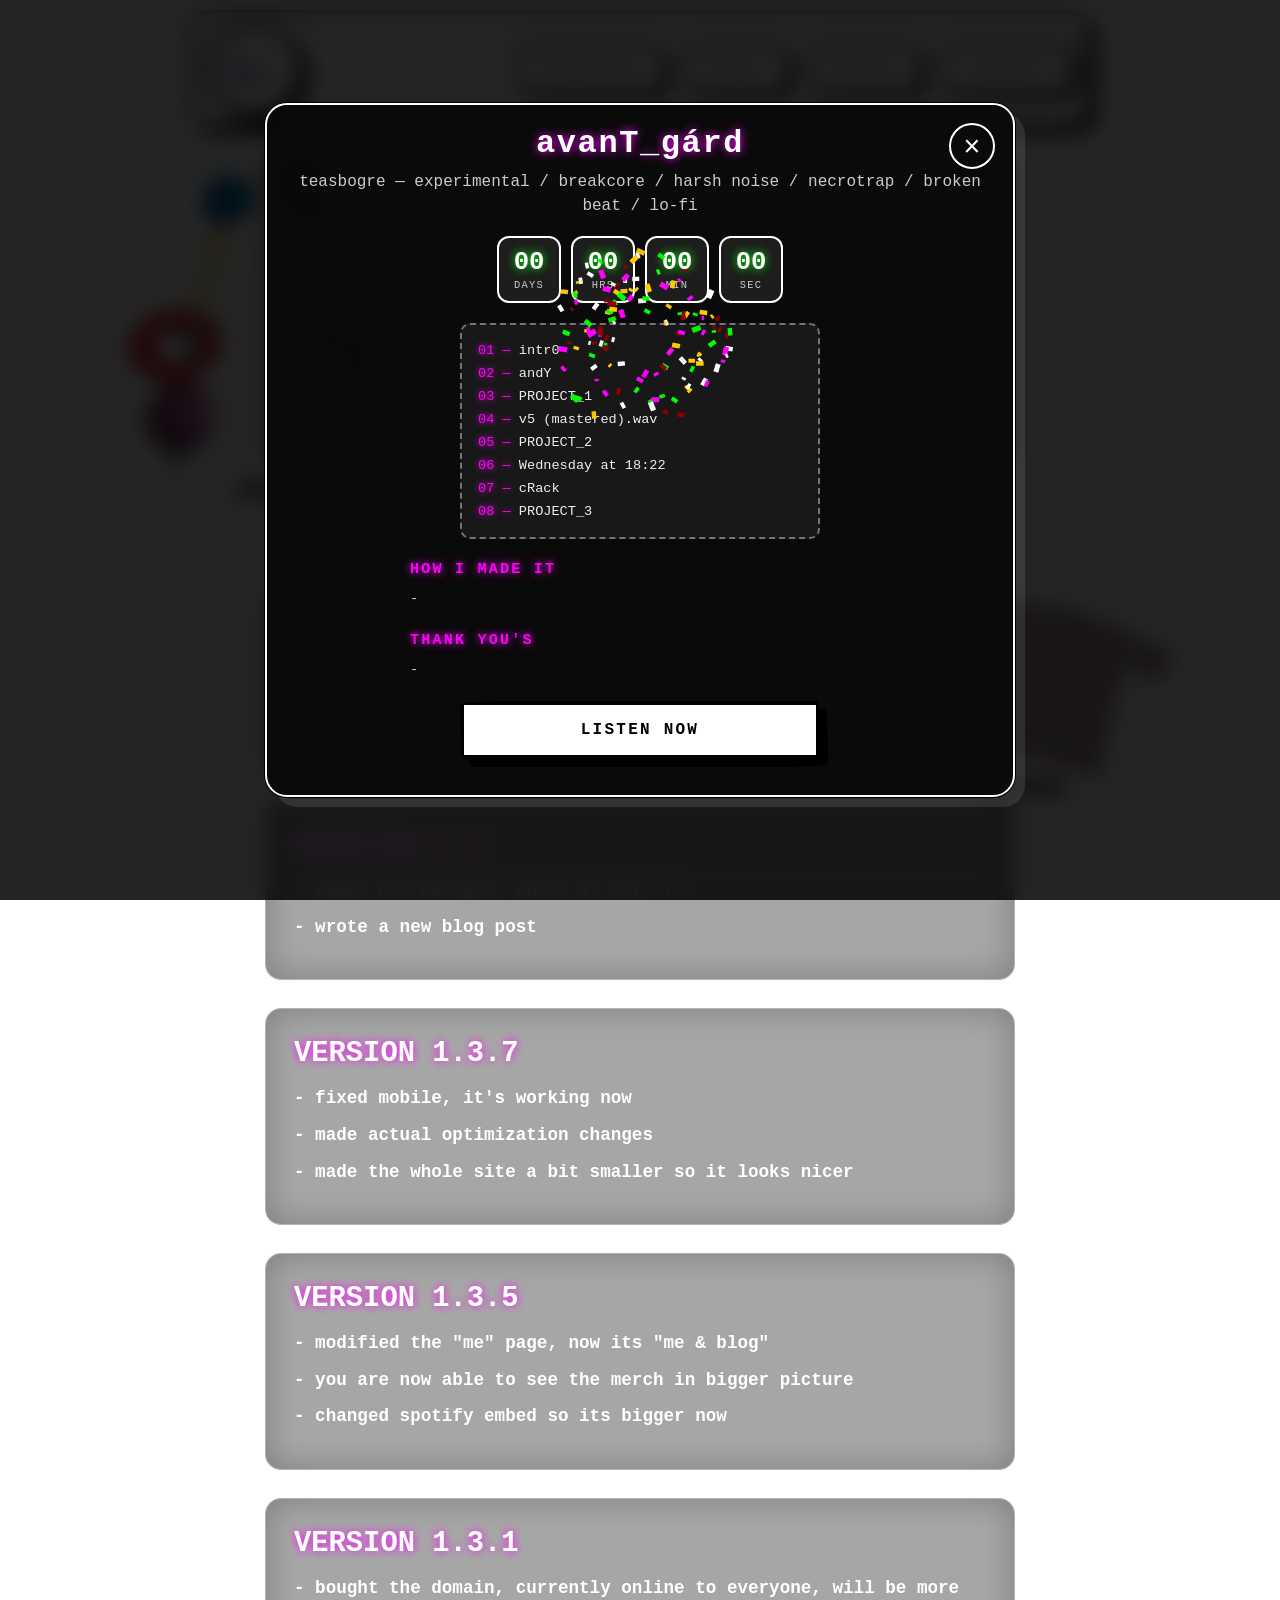
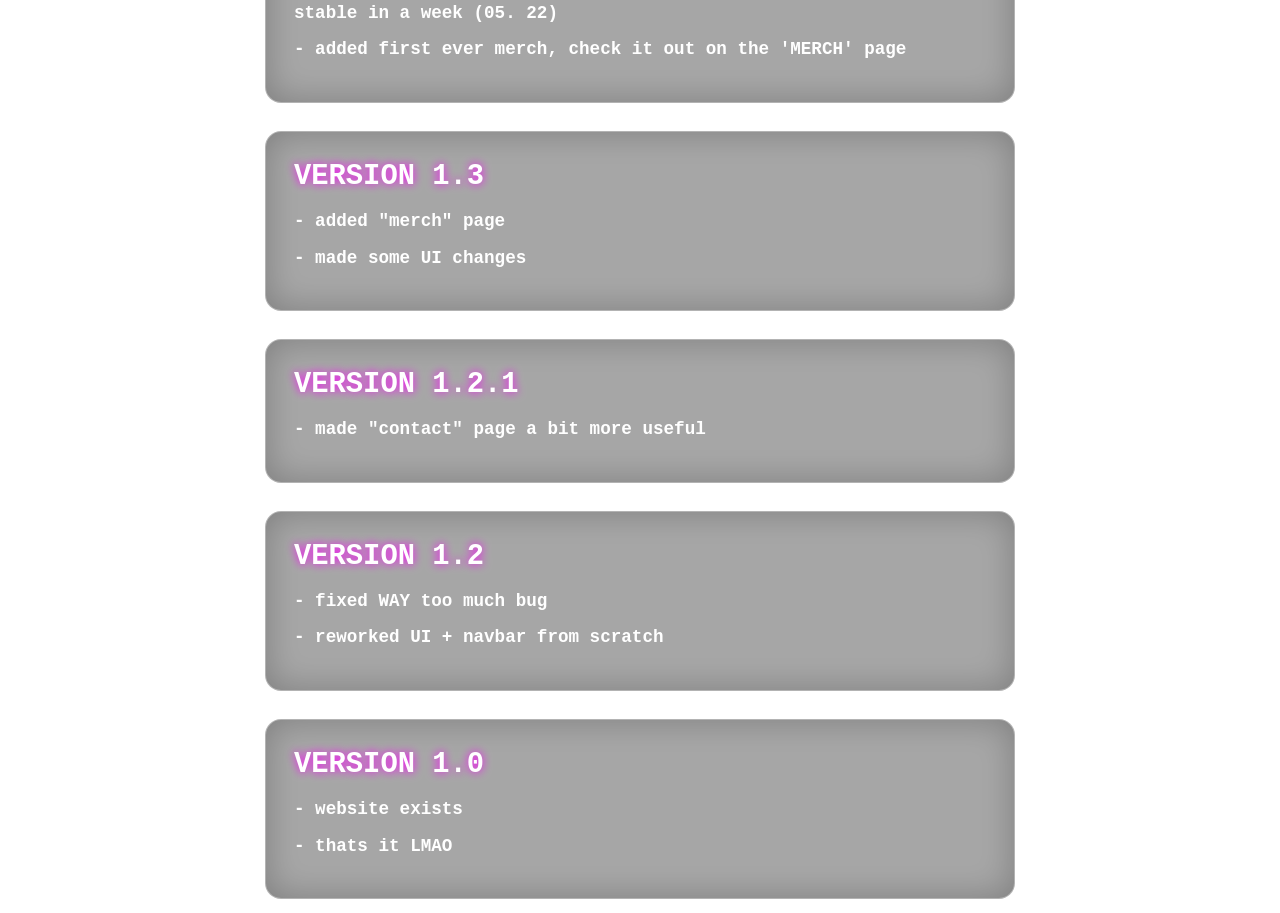
==== index.html @ 4fe1b04c "new ep stuff" ====
<!DOCTYPE html>
<html lang="en">
<head>
    <meta charset="UTF-8">
    <meta name="viewport" content="width=device-width, initial-scale=1.0">
    <title>teasbogre</title>
    <link rel="icon" href="assets/icon.ico" type="image/x-icon">
    <link rel="stylesheet" href="style.css">
</head>
<body>
    <header>
        <nav class="nav-bar" aria-label="Primary navigation">
    <button type="button" class="menu-toggle" aria-expanded="false" aria-controls="primary-menu" aria-label="Toggle navigation menu">
        <span></span>
    </button>
    <a class="home-button" href="/" aria-label="Home">
        <img src="assets/house.png" alt="Home">
    </a>
    <div class="nav-links" id="primary-menu">
        <div class="nav-link-box">
            <a href="/me">Me & Blog</a>
        </div>
        <div class="nav-link-box">
            <a href="/music">Music</a>
        </div>
        <div class="nav-link-box">
            <a href="/merch">Merch</a>
        </div>
        <div class="nav-link-box">
            <a href="/contact">Contact</a>
        </div>
    </div>
</nav>
    </header>
    <main>
        <div class="page-content hero">
            <h1>TEASBOGRE</h1>
            <h2>Welcome to the official TEASBOGRE website!</h2>
            <h2>Feel free to explore this website lol</h2>
            <h3>made this in like idk, <s>2 days</s> so uhhh.... let go of the bugs and other bad stuff</h3>
        </div>
        
        <h1>---------- LOGS ----------</h1>

        <div class="page-content blog">
            <h2>VERSION 1.4.2</h2>
            <h3>- added a "how does shopping works"</h3>
            <h3>- made changes to the stuff to the merch</h3>
        </div>

        <div class="page-content blog">
            <h2>VERSION 1.4</h2>
            <h3>- added new designs, check it out !!</h3>
            <h3>- wrote a new blog post</h3>

        </div>
        
        <div class="page-content blog">
            <h2>VERSION 1.3.7</h2>
            <h3>- fixed mobile, it's working now</h3>
            <h3>- made actual optimization changes</h3>
            <h3>- made the whole site a bit smaller so it looks nicer</h3>
        </div>
        <div class="page-content blog">
            <h2>VERSION 1.3.5</h2>
            <h3>- modified the "me" page, now its "me & blog"</h3>
            <h3>- you are now able to see the merch in bigger picture</h3>
            <h3>- changed spotify embed so its bigger now</h3>
        </div>
        <div class="page-content blog">
            <h2>VERSION 1.3.1</h2>
            <h3>- bought the domain, currently online to everyone, will be more stable in a week (05. 22) </h3>
            <h3>- added first ever merch, check it out on the 'MERCH' page </h3>
        </div>

        <div class="page-content blog">
            <h2>VERSION 1.3</h2>
            <h3>- added "merch" page</h3>
            <h3>- made some UI changes</h3>
        </div>

        <div class="page-content blog">
            <h2>VERSION 1.2.1</h2>
            <h3>- made "contact" page a bit more useful</h3>
        </div>

        <div class="page-content blog">
            <h2>VERSION 1.2</h2>
            <h3>- fixed WAY too much bug</h3>
            <h3>- reworked UI + navbar from scratch</h3>
        </div>

        <div class="page-content blog">
            <h2>VERSION 1.0</h2>
            <h3>- website exists</h3>
            <h3>- thats it LMAO</h3>
        </div>

    </main>

    <!-- ===== EP ANNOUNCEMENT: floating side triggers ===== -->
    <button type="button" id="ep-side-left" class="ep-side" aria-label="Save avanT_gárd">
        <img src="assets/Toy.png" alt="">
        <span class="ep-side-label">presave ⟡</span>
    </button>
 
    <button type="button" id="ep-side-right" class="ep-side" aria-label="Open avanT_gárd info">
        <img src="assets/Shirt.png" alt="">
        <span class="ep-side-label">more info ⟡</span>
    </button>
 
    <!-- ===== EP ANNOUNCEMENT: save/presave modal ===== -->
    <div class="modal-overlay ep-modal" id="ep-save-modal">
        <div class="modal-panel">
            <button type="button" class="modal-close" id="ep-save-modal-close" aria-label="Close">&times;</button>
            <div class="modal-header">
                <h2><span class="ep-glitch" data-text="avanT_gárd">avanT_gárd</span></h2>
                <p>save it before it drops</p>
            </div>
 
            <img src="assets/avant-cover.jpg" alt="avanT_gárd cover art" class="ep-cover-art">
 
            <a href="https://tunelink.co/teasbogre/avant_gard" target="_blank" rel="noopener noreferrer" class="buy-button">PRE-SAVE</a>
        </div>
    </div>
 
    <!-- ===== EP ANNOUNCEMENT: info modal ===== -->
    <div class="modal-overlay ep-modal" id="ep-modal">
        <div class="modal-panel">
            <button type="button" class="modal-close" id="ep-modal-close" aria-label="Close">&times;</button>
            <div class="modal-header">
                <h2><span class="ep-glitch" data-text="avanT_gárd">avanT_gárd</span></h2>
                <p>teasbogre &mdash; experimental / breakcore / harsh noise / necrotrap / broken beat / lo-fi</p>
            </div>
 
            <div id="ep-countdown">
                <div class="ep-unit"><span class="ep-num" id="ep-d">00</span><span class="ep-lbl">days</span></div>
                <div class="ep-unit"><span class="ep-num" id="ep-h">00</span><span class="ep-lbl">hrs</span></div>
                <div class="ep-unit"><span class="ep-num" id="ep-m">00</span><span class="ep-lbl">min</span></div>
                <div class="ep-unit"><span class="ep-num" id="ep-s">00</span><span class="ep-lbl">sec</span></div>
            </div>
 
            <ol class="ep-tracklist">
                <li>intr0</li>
                <li>andY</li>
                <li>PROJECT_1</li>
                <li>v5 (mastered).wav</li>
                <li>PROJECT_2</li>
                <li>Wednesday at 18:22</li>
                <li>cRack</li>
                <li>PROJECT_3</li>
            </ol>
 
            <div class="ep-info-block">
                <h3>how i made it</h3>
                <p>
                    <!-- EDIT ME: swap this placeholder for your real writeup -->
                    -
                </p>
            </div>
 
            <div class="ep-info-block">
                <h3>thank you's</h3>
                <p>
                    <!-- EDIT ME: swap this placeholder for your real thank you's -->
                    -
                </p>
            </div>
 
            <a href="/music" class="buy-button">LISTEN NOW</a>
        </div>
    </div>
 
    <canvas id="ep-confetti-canvas"></canvas>

    <script src="script.js"></script>
</body>
</html>
---- style.css ----
* {
    box-sizing: border-box;
}

html, body {
    overflow-x: hidden;
    width: 100%;
    position: relative;
}
body {
    margin: 0;
    padding: 0;
    font-family: 'Courier New', monospace;
    background: url('assets/background.jpg') repeat;
    background-size: auto;
    background-position: top left;
    color: #fff;
    overflow-x: hidden;
    background-attachment: scroll;
}

header {
    position: fixed;
    top: 0;
    width: 100%;
    z-index: 10;
    padding: 10px 0;
    background: transparent;
}

.nav-bar {
    width: min(900px, 96%);
    margin: 0 auto;
    display: flex;
    justify-content: space-between;
    align-items: center;
    gap: 14px;
    padding: 8px 14px;
    background: rgba(255, 255, 255, 0.85);
    border: 3px solid #000;
    border-radius: 22px;
    box-shadow: 6px 6px 0px #000;
    flex-wrap: wrap;
}

.menu-toggle {
    display: none;
    background: #000;
    border: none;
    width: 50px;
    height: 50px;
    border-radius: 18px;
    color: #fff;
    cursor: pointer;
    align-items: center;
    justify-content: center;
    box-shadow: 4px 4px 0 #000;
}

.menu-toggle span,
.menu-toggle span::before,
.menu-toggle span::after {
    display: block;
    width: 24px;
    height: 3px;
    background: #fff;
    border-radius: 2px;
    position: relative;
}

.menu-toggle span::before,
.menu-toggle span::after {
    content: '';
    position: absolute;
    left: 0;
}

.menu-toggle span::before {
    top: -8px;
}

.menu-toggle span::after {
    top: 8px;
}

.home-button {
    display: flex;
    align-items: center;
    justify-content: center;
    width: 96px;
    height: 96px;
    background: rgba(255, 255, 255, 0.6);
    border: 4px solid #000;
    border-radius: 50%;
    box-shadow: 6px 6px 0 #000;
    transition: transform 0.2s ease;
}

.home-button img {
    width: 52px;
    height: auto;
    display: block;
}

.home-button:hover {
    transform: scale(1.05);
}

.nav-links {
    display: flex;
    align-items: center;
    gap: 18px;
}

.nav-link-box {
    display: flex;
    align-items: center;
    justify-content: center;
    padding: 12px 20px;
    background: rgba(255, 255, 255, 0.6);
    border: 3px solid #000;
    border-radius: 18px;
    box-shadow: 4px 4px 0 #000;
}

.nav-links .nav-link-box:nth-of-type(1) {
    animation: wiggle1 4s ease-in-out infinite;
}

.nav-links .nav-link-box:nth-of-type(2) {
    animation: wiggle2 4s ease-in-out infinite;
}

.nav-links .nav-link-box:nth-of-type(3) {
    animation: wiggle4 4s ease-in-out infinite;
}

.nav-links .nav-link-box:nth-of-type(4) {
    animation: wiggle5 4s ease-in-out infinite;
}

.nav-link-box a {
    color: #000;
    font-family: 'Comic Sans MS', 'Comic Sans', cursive;
    font-size: 1rem;
    text-decoration: none;
    text-transform: uppercase;
    letter-spacing: 0.08em;
    line-height: 1;
    padding: 4px 2px;
}

.nav-link-box a:hover {
    text-decoration: underline;
}

nav a {
    text-decoration: none;
}

main {
    padding-top: 140px;
    min-height: calc(100vh - 140px);
    display: flex;
    flex-direction: column;
    justify-content: flex-start;
    align-items: center;
}

.page-content {
    width: min(90%, 750px);
    max-width: 750px;
    padding: 28px;
    background: rgba(0, 0, 0, 0.35);
    backdrop-filter: blur(5px);
    border-radius: 16px;
    margin: 14px auto;
    border: 1px solid rgba(255, 255, 255, 0.15);
    box-shadow: inset 0 0 35px rgba(0, 0, 0, 0.25);
}

.hero {
    text-align: center;
}

.page-content h1,
.page-content h2 {
    margin: 0 0 16px;
}

.page-content p {
    margin: 0 0 0.9rem;
}

h1 {
    font-size: 2.5rem;
    text-shadow: 0 0 14px #00ff00;
    animation: glow 2s infinite;
}

h2 {
    font-size: 1.8rem;
    text-shadow: 0 0 10px #ff00ff;
    margin: 0;
}

h3 {
    font-size: 1.1rem;
    line-height: 1.4;
    margin: 0 0 0.75rem;
}

p {
    font-size: 1rem;
    text-align: center;
    max-width: 100%;
    line-height: 1.5;
}

.product-card {
    display: block;
    cursor: pointer;
    padding: 18px;
    border: 3px solid #fff;
    border-radius: 18px;
    background: rgba(0, 0, 0, 0.55);
    box-shadow: 0 0 0 2px #fff, 8px 8px 0 #000;
    margin: 16px auto 0;
    transition: transform 0.2s ease, box-shadow 0.2s ease;
}

.product-card:hover {
    transform: translateY(-3px) scale(1.01);
}

.card-preview {
    display: flex;
    align-items: center;
    gap: 16px;
    flex-wrap: wrap;
}

.card-preview img {
    width: 120px;
    max-width: 100%;
    border-radius: 16px;
    border: 3px solid rgba(255, 255, 255, 0.9);
    object-fit: cover;
    background: #111;
}

.card-copy {
    color: #fff;
    font-size: 0.9rem;
    line-height: 1.4;
}

.card-copy .tag {
    display: block;
    margin-bottom: 0.6rem;
    letter-spacing: 0.14em;
    font-size: 1.15rem;
    text-transform: uppercase;
}

.product-copy {
    margin-top: 16px;
    text-align: center;
}

.modal-overlay {
    position: fixed;
    inset: 0;
    background: rgba(0, 0, 0, 0.86);
    backdrop-filter: blur(10px);
    display: flex;
    justify-content: center;
    align-items: center;
    padding: 24px;
    opacity: 0;
    visibility: hidden;
    transition: opacity 0.25s ease, visibility 0.25s ease;
    z-index: 20;
}

.modal-overlay.open {
    opacity: 1;
    visibility: visible;
}

.modal-panel {
    width: min(90%, 750px);
    max-height: calc(100vh - 80px);
    background: rgba(10, 10, 10, 0.98);
    border: 2px solid #fff;
    border-radius: 22px;
    box-shadow: 0 0 0 1px #000, 10px 10px 0 rgba(255, 255, 255, 0.1);
    padding: 20px;
    position: relative;
    color: #fff;
    overflow-y: auto;
    scrollbar-width: none;
}

.modal-panel::-webkit-scrollbar {
    display: none;
}

.modal-images img {
    width: 100%;
    height: auto;
    max-height: 44vh;
    object-fit: contain;
    border-radius: 18px;
    border: 3px solid rgba(255, 255, 255, 0.9);
    cursor: zoom-in;
    transition: transform 0.25s ease, box-shadow 0.25s ease;
}

.photo-overlay {
    position: fixed;
    inset: 0;
    display: flex;
    justify-content: center;
    align-items: center;
    background: rgba(0, 0, 0, 0.95);
    padding: 24px;
    opacity: 0;
    visibility: hidden;
    transform: scale(0.96);
    transition: opacity 0.2s ease, visibility 0.2s ease, transform 0.2s ease;
    z-index: 30;
}

.photo-overlay.open {
    opacity: 1;
    visibility: visible;
    transform: scale(1);
}

.photo-panel {
    position: relative;
    width: min(90vw, 750px);
    max-height: calc(100vh - 80px);
    display: flex;
    flex-direction: column;
    align-items: center;
    gap: 14px;
    padding: 16px;
    background: rgba(10, 10, 10, 0.98);
    border: 2px solid #fff;
    border-radius: 22px;
    box-shadow: 0 0 0 1px #000, 10px 10px 0 rgba(255, 255, 255, 0.1);
    transition: transform 0.2s ease;
}

.photo-panel img {
    width: 100%;
    max-height: calc(100vh - 220px);
    object-fit: contain;
    border-radius: 20px;
    border: 3px solid rgba(255, 255, 255, 0.9);
}

.photo-close {
    position: absolute;
    top: 18px;
    right: 18px;
    width: 46px;
    height: 46px;
    border-radius: 50%;
    border: 2px solid #fff;
    background: transparent;
    color: #fff;
    font-size: 1.8rem;
    line-height: 1;
    cursor: pointer;
}

.photo-caption {
    color: #ccc;
    text-align: center;
    font-size: 0.95rem;
    margin: 0;
}

.modal-close {
    position: absolute;
    top: 18px;
    right: 18px;
    width: 46px;
    height: 46px;
    border-radius: 50%;
    border: 2px solid #fff;
    background: transparent;
    color: #fff;
    font-size: 1.8rem;
    line-height: 1;
    cursor: pointer;
}

.modal-header {
    text-align: center;
    margin-bottom: 18px;
}

.modal-header h2 {
    margin: 0 0 8px;
    font-size: 2rem;
    text-transform: uppercase;
    letter-spacing: 0.18em;
    padding-right: 50px;
}

.modal-header h2 .ep-glitch {
    text-transform: none;
    letter-spacing: 0.05em;
}

.ep-modal .modal-header h2 {
    padding-right: 0;
}

.modal-header p {
    margin: 0;
    color: #ccc;
}

.modal-toggle-group {
    display: flex;
    justify-content: center;
    gap: 12px;
    margin-bottom: 24px;
    flex-wrap: wrap;
}

.color-toggle {
    border: 2px solid #fff;
    background: transparent;
    color: #fff;
    padding: 10px 18px;
    border-radius: 999px;
    cursor: pointer;
    font-family: 'Courier New', monospace;
    text-transform: uppercase;
    letter-spacing: 0.12em;
    transition: transform 0.2s ease, background 0.2s ease, color 0.2s ease;
}

.color-toggle.active,
.color-toggle:hover {
    background: #fff;
    color: #000;
}

.modal-images {
    display: flex;
    justify-content: center;
    align-items: center;
    gap: 18px;
    margin-bottom: 24px;
    flex-wrap: wrap; /* Hogy mobilon egymás alá kerüljenek, ha nem férnek el */
}

.modal-images img {
    width: 100%;
    max-width: 320px; /* Megakadályozza, hogy egy egyedüli kép túl nagyra nyúljon */
    height: auto;
    border-radius: 18px;
    border: 3px solid rgba(255, 255, 255, 0.9);
}

.buy-button {
    display: flex;
    align-items: center;
    justify-content: center;
    margin: 0 auto 16px;
    width: 100%;
    max-width: 360px;
    padding: 16px 28px;
    background: #fff;
    color: #000;
    text-decoration: none;
    text-transform: uppercase;
    font-weight: 900;
    letter-spacing: 0.14em;
    border: 4px solid #000;
    border-radius: 255px 15px 225px 15px/15px 225px 15px 255px;
    box-shadow: 8px 8px 0 #000;
    transition: transform 0.2s ease;
}

.buy-button:hover {
    animation: jitter 0.2s infinite alternate;
}

@keyframes jitter {
    from { transform: translateX(-1px) rotate(-0.5deg); }
    to { transform: translateX(1px) rotate(0.5deg); }
}

.modal-caption {
    text-align: center;
    color: #ddd;
    max-width: 760px;
    margin: 0 auto;
    line-height: 1.7;
}

@media (max-width: 768px) {
    .product-card {
        padding: 18px;
    }

    .product-card:hover {
        transform: none;
    }

    .card-preview {
        flex-direction: column;
        text-align: center;
    }

    .modal-panel {
        width: min(90%, 750px);
        padding: 20px;
    }

    .photo-panel {
        width: min(90vw, 750px);
    }

    .modal-images {
        grid-template-columns: 1fr;
        gap: 14px;
    }

    .modal-header h2 {
        font-size: 1.5rem;
    }

    .buy-button {
        max-width: 100%;
    }
    .page-content {
        width: min(90%, 750px);
        padding: 18px;
        margin-top: 110px;
        border-radius: 12px;
    }

    h1 {
        font-size: 1.55rem;
        white-space: nowrap;
        overflow: hidden;
        text-overflow: ellipsis;
        display: block;
        text-align: center;
    }

    h2 {
        font-size: 1.4rem;
    }

    h3 {
        font-size: 1rem;
    }

    p {
        font-size: 0.95rem;
        text-align: left;
        max-width: 100%;
    }

    .page-content p {
        margin-bottom: 0.9rem;
    }
}

@keyframes glow {
    0% { text-shadow: 0 0 5px #00ff00; }
    50% { text-shadow: 0 0 20px #00ff00; }
    100% { text-shadow: 0 0 5px #00ff00; }
}

@keyframes wiggle1 {
    0%, 100% { transform: rotate(-4deg); }
    50% { transform: rotate(0deg); }
}

@keyframes wiggle2 {
    0%, 100% { transform: rotate(-1deg); }
    50% { transform: rotate(3deg); }
}

@keyframes wiggle4 {
    0%, 100% { transform: rotate(-3deg); }
    50% { transform: rotate(1deg); }
}

@keyframes wiggle5 {
    0%, 100% { transform: rotate(0deg); }
    50% { transform: rotate(4deg); }
}

@media (max-width: 768px) {
    .nav-bar {
        padding: 10px 16px;
    }

    .menu-toggle {
        display: flex;
    }

    .home-button {
        order: 1;
        width: 72px;
        height: 72px;
    }

    .nav-links {
        order: 3;
        width: 100%;
        flex-direction: column;
        align-items: stretch;
        max-height: 0;
        overflow: hidden;
        opacity: 0;
        transition: max-height 0.3s ease, opacity 0.3s ease;
    }

    .nav-bar.open .nav-links {
        max-height: 520px;
        opacity: 1;
    }

    .nav-link-box {
        width: 100%;
        margin: 6px 0;
        padding: 14px 16px;
        box-shadow: none;
    }

    .nav-link-box a {
        width: 100%;
        text-align: center;
    }

    .menu-toggle {
        order: 2;
        margin-left: auto;
    }
}

/* ==========================================================================
   TEASBOGRE_V6 - AGGRESSIVE GOTHIC DARK RED STYLE 
   ========================================================================== */

/* A fő kártya sötét gótikus stílusa */
.product-card.v6-gothic {
    background: rgba(6, 6, 6, 0.95) !important;
    border: 3px solid #8b0000 !important;
    box-shadow: 0 0 0 3px #000, 
                0 0 20px rgba(139, 0, 0, 0.6), 
                10px 10px 0 #000 !important;
}

.product-card.v6-gothic:hover {
    transform: translateY(-4px) scale(1.02);
    box-shadow: 0 0 0 3px #000, 
                0 0 30px rgba(255, 0, 0, 0.85), 
                12px 12px 0 #000 !important;
}

.product-card.v6-gothic .tag {
    color: #ff3333 !important;
    text-shadow: 0 0 8px rgba(255, 0, 0, 0.5);
}

.product-card.v6-gothic h2 {
    text-shadow: 0 0 10px #8b0000 !important;
}

/* A V6-os felugró ablak (Modal) belső áthangolása sötétvörösre */
#modal-v6 .modal-panel {
    background: rgba(8, 2, 2, 0.99) !important;
    border: 2px solid #8b0000 !important;
    box-shadow: 0 0 0 1px #000, 0 0 25px rgba(139, 0, 0, 0.4);
}

#modal-v6 .modal-header h2 {
    text-shadow: 0 0 12px #ff0000 !important;
}

#modal-v6 .color-toggle {
    border: 2px solid #8b0000;
    color: #ffcccc;
}

#modal-v6 .color-toggle.active,
#modal-v6 .color-toggle:hover {
    background: #8b0000;
    color: #fff;
    box-shadow: 0 0 10px rgba(255, 0, 0, 0.5);
}

#modal-v6 .modal-images img {
    border: 3px solid rgba(139, 0, 0, 0.7);
}

#modal-v6 .modal-images img:hover {
    border-color: #ff3333;
    box-shadow: 0 0 15px rgba(255, 0, 0, 0.4);
}

#modal-v6 .buy-button {
    background: #8b0000;
    color: #fff;
    border: 4px solid #000;
    box-shadow: 6px 6px 0 #000;
}

/* ==========================================================================
   EP ANNOUNCEMENT - countdown, reopen badge, confetti canvas
   ========================================================================== */
 
#ep-countdown {
    display: flex;
    justify-content: center;
    gap: 10px;
    flex-wrap: wrap;
    margin-bottom: 20px;
}
 
.ep-unit {
    display: flex;
    flex-direction: column;
    align-items: center;
    min-width: 64px;
    padding: 10px 8px;
    background: rgba(255, 255, 255, 0.08);
    border: 2px solid #fff;
    border-radius: 12px;
}
 
.ep-num {
    font-size: 1.6rem;
    font-weight: 900;
    text-shadow: 0 0 10px #00ff00;
}
 
.ep-lbl {
    font-size: 0.65rem;
    text-transform: uppercase;
    letter-spacing: 0.12em;
    color: #ccc;
    margin-top: 2px;
}
 
.ep-side {
    position: fixed;
    z-index: 15;
    background: none;
    border: none;
    padding: 0;
    cursor: pointer;
    text-decoration: none;
    transition: transform 0.15s ease-out;
}
 
.ep-side-inner {
    display: flex;
    flex-direction: column;
    align-items: center;
    gap: 6px;
    filter: drop-shadow(4px 6px 0 rgba(0, 0, 0, 0.55));
}
 
.ep-side img {
    display: block;
    width: 92px;
    height: auto;
    pointer-events: none;
}
 
#ep-side-left {
    top: 150px;
    left: 125px;
}
 
#ep-side-left .ep-side-inner {
    animation: ep-swing-left 4.5s ease-in-out infinite;
}
 
#ep-side-left img {
    width: 300px;
}
 
#ep-side-right {
    bottom: 12%;
    right: 110px;
}
 
#ep-side-right .ep-side-inner {
    animation: ep-swing-right 5s ease-in-out infinite;
}
 
#ep-side-right img {
    width: 300px;
}
 
.ep-side:hover .ep-side-inner {
    transform: scale(1.08);
}
 
.ep-side-label {
    font-family: 'Courier New', monospace;
    font-size: 0.6rem;
    text-transform: uppercase;
    letter-spacing: 0.1em;
    color: #fff;
    background: rgba(0, 0, 0, 0.55);
    padding: 3px 8px;
    border-radius: 999px;
    border: 1px solid rgba(255, 255, 255, 0.4);
}
 
@keyframes ep-swing-left {
    0%, 100% { transform: rotate(-4deg); }
    50% { transform: rotate(3deg) translateY(-8px); }
}
 
@keyframes ep-swing-right {
    0%, 100% { transform: rotate(4deg); }
    50% { transform: rotate(-3deg) translateY(-10px); }
}
 
.ep-info-block {
    max-width: 460px;
    margin: 0 auto 20px;
    text-align: left;
}
 
.ep-info-block h3 {
    font-size: 0.95rem;
    text-transform: uppercase;
    letter-spacing: 0.14em;
    color: #ff00ff;
    text-shadow: 0 0 8px #ff00ff;
    margin: 0 0 8px;
}
 
.ep-info-block p {
    font-family: 'Courier New', monospace;
    font-size: 0.85rem;
    line-height: 1.6;
    color: #ddd;
    text-align: left;
    margin: 0;
}
 
.ep-cover-art {
    display: block;
    width: 100%;
    max-width: 320px;
    height: auto;
    margin: 0 auto 24px;
    border-radius: 14px;
    border: 3px solid #fff;
    box-shadow: 8px 8px 0 #000;
}
 
@media (max-width: 768px) {
    #ep-side-left img {
        width: 90px;
    }
 
    #ep-side-right img {
        width: 120px;
    }
 
    #ep-side-left {
        top: 110px;
        left: 14px;
    }
 
    #ep-side-right {
        bottom: 10%;
        right: 14px;
    }
 
    .ep-side-label {
        font-size: 0.5rem;
        padding: 2px 6px;
    }
}
 
/* glitch text: red/cyan split that flickers on a stutter, not constantly */
.ep-glitch {
    position: relative;
    display: inline-block;
}
 
.ep-glitch::before,
.ep-glitch::after {
    content: attr(data-text);
    position: absolute;
    top: 0;
    left: 0;
    width: 100%;
    overflow: hidden;
    background: transparent;
    opacity: 0;
}
 
.ep-glitch::before {
    color: #ff0033;
    animation: ep-glitch-1 6s infinite;
}
 
.ep-glitch::after {
    color: #00e5ff;
    animation: ep-glitch-2 6s infinite;
}
 
@keyframes ep-glitch-1 {
    0%, 92%, 100% { opacity: 0; transform: translate(0, 0); clip-path: inset(0 0 0 0); }
    93% { opacity: 0.85; transform: translate(-2px, 1px); clip-path: inset(10% 0 60% 0); }
    94% { opacity: 0.85; transform: translate(2px, -1px); clip-path: inset(60% 0 5% 0); }
    95% { opacity: 0.85; transform: translate(-1px, 0); clip-path: inset(30% 0 40% 0); }
    96% { opacity: 0; }
}
 
@keyframes ep-glitch-2 {
    0%, 91%, 100% { opacity: 0; transform: translate(0, 0); clip-path: inset(0 0 0 0); }
    92% { opacity: 0.85; transform: translate(2px, -1px); clip-path: inset(50% 0 15% 0); }
    93% { opacity: 0.85; transform: translate(-2px, 1px); clip-path: inset(5% 0 70% 0); }
    94% { opacity: 0.85; transform: translate(1px, 0); clip-path: inset(35% 0 30% 0); }
    95% { opacity: 0; }
}
 
.ep-tracklist {
    list-style: none;
    counter-reset: ep-track;
    margin: 0 0 20px;
    padding: 14px 16px;
    background: rgba(255, 255, 255, 0.06);
    border: 2px dashed rgba(255, 255, 255, 0.4);
    border-radius: 10px;
    max-width: 360px;
    margin-left: auto;
    margin-right: auto;
}
 
.ep-tracklist li {
    counter-increment: ep-track;
    font-family: 'Courier New', monospace;
    font-size: 0.85rem;
    color: #eee;
    padding: 4px 0;
    text-align: left;
}
 
.ep-tracklist li::before {
    content: counter(ep-track, decimal-leading-zero) " — ";
    color: #ff00ff;
    text-shadow: 0 0 6px #ff00ff;
}
 
#ep-confetti-canvas {
    position: fixed;
    inset: 0;
    pointer-events: none;
    z-index: 25;
}
 
@media (max-width: 768px) {
    #ep-reopen-badge {
        right: 12px;
        bottom: 12px;
        padding: 10px 14px;
        font-size: 0.75rem;
    }
 
    .ep-unit {
        min-width: 54px;
        padding: 8px 6px;
    }
 
    .ep-num {
        font-size: 1.3rem;
    }
}
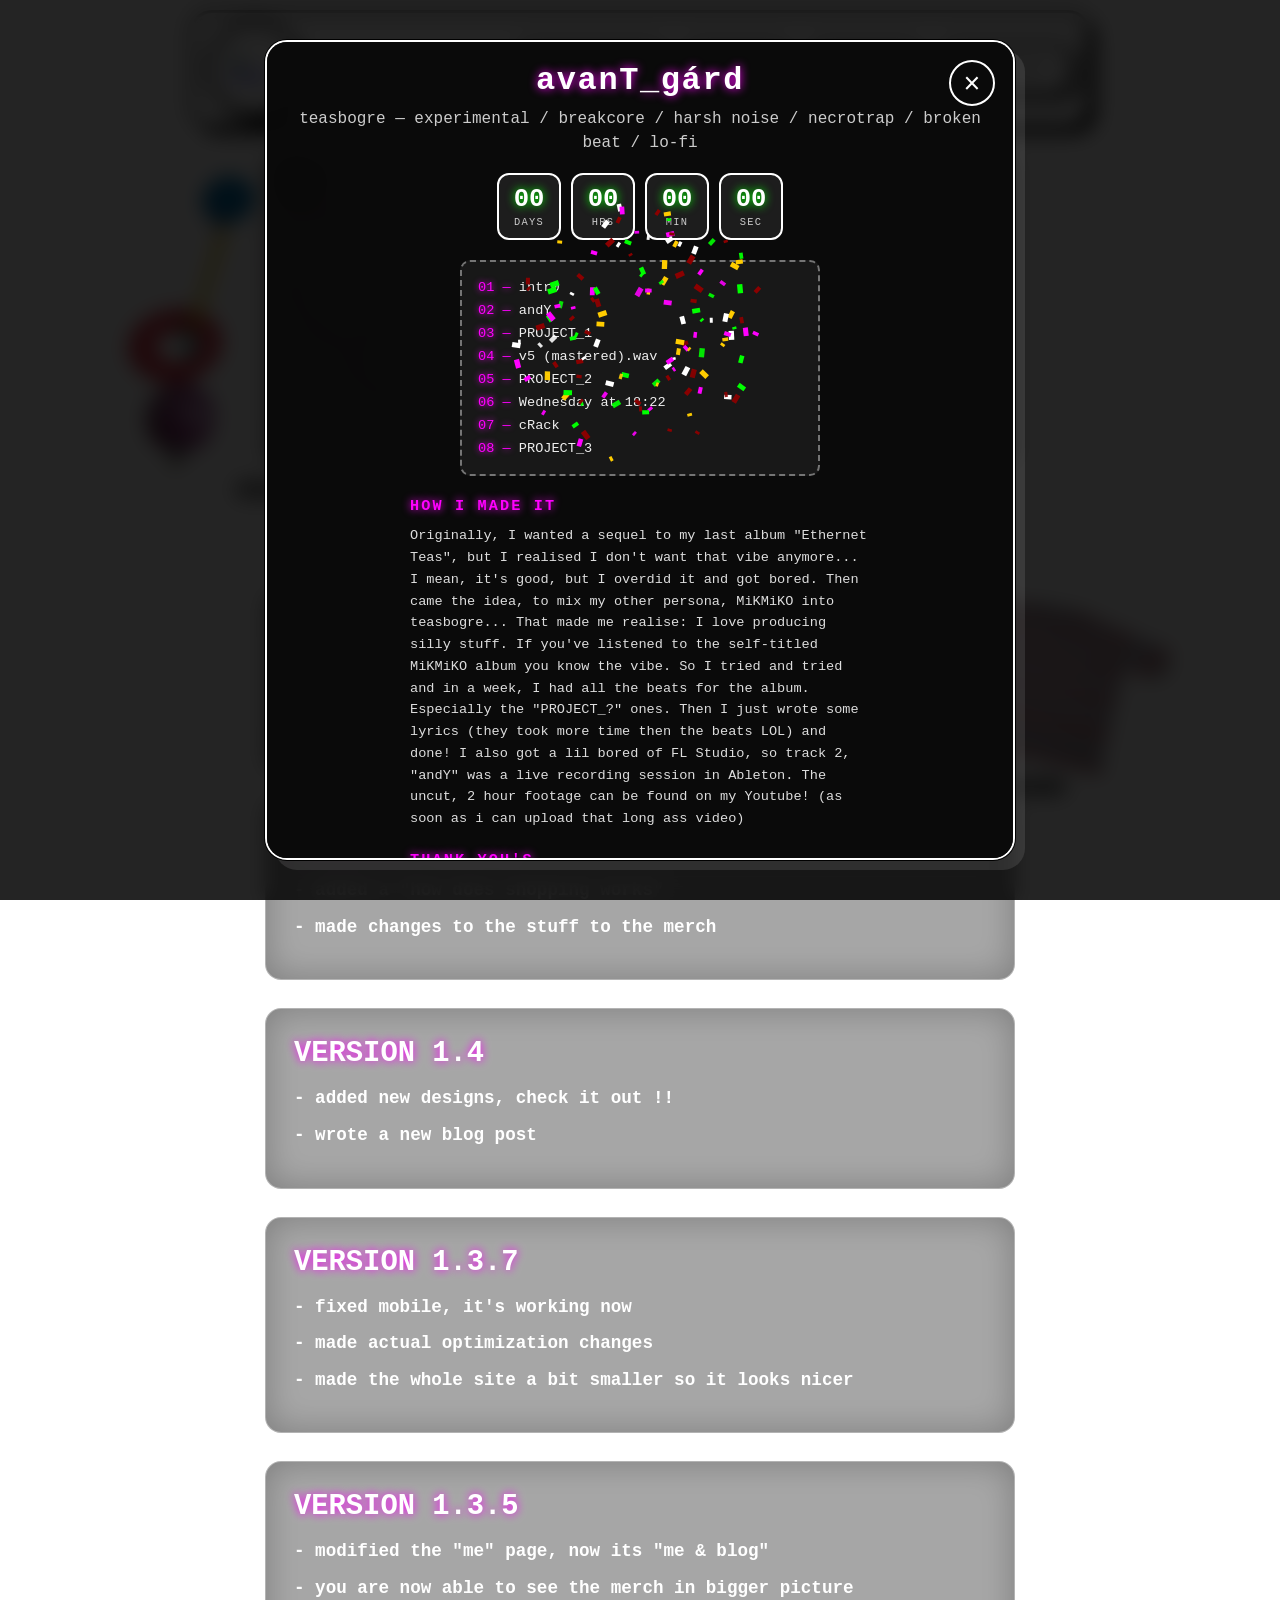
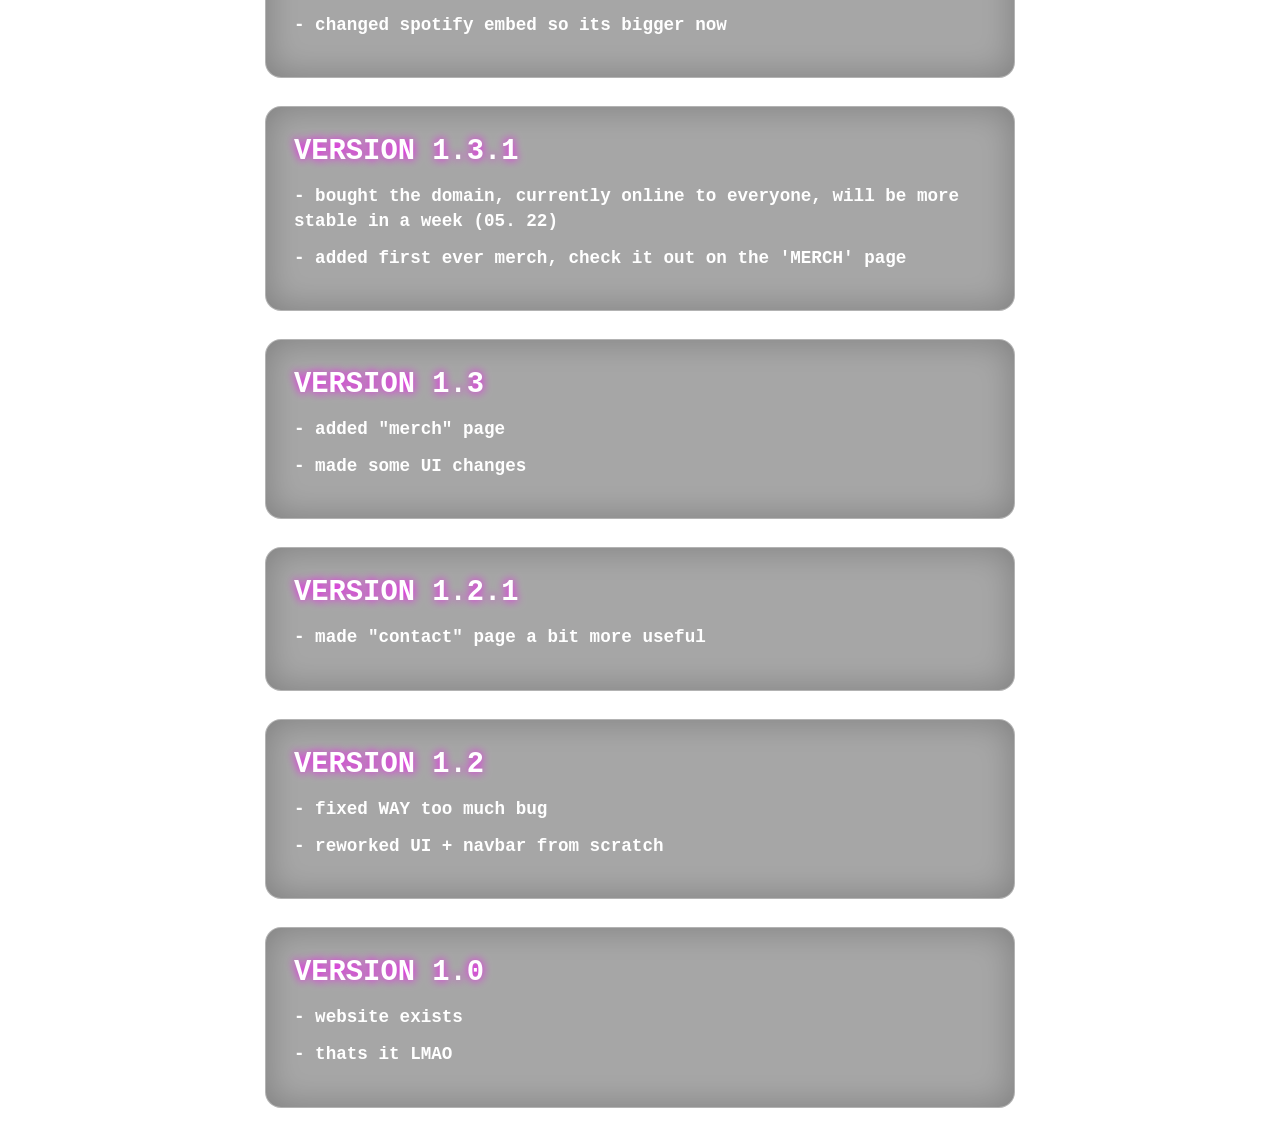
==== commit 64ee41a8: "1.4.5" ====
--- a/index.html
+++ b/index.html
@@ -41,6 +41,13 @@
         </div>
         
         <h1>---------- LOGS ----------</h1>
+
+        <div class="page-content blog">
+            <h2>VERSION 1.4.5</h2>
+            <h3>- promotional stuff for my new album "avanT_gárd"</h3>
+            <h3>- new merch is in the making, will be uploaded</h3>
+        </div>
+
 
         <div class="page-content blog">
             <h2>VERSION 1.4.2</h2>
@@ -154,17 +161,26 @@
             <div class="ep-info-block">
                 <h3>how i made it</h3>
                 <p>
-                    <!-- EDIT ME: swap this placeholder for your real writeup -->
-                    -
+                    Originally, I wanted a sequel to my last album "Ethernet Teas", but I realised I don't want that vibe anymore... I mean, it's good, but I overdid it and got bored.
+                    Then came the idea, to mix my other persona, MiKMiKO into teasbogre... That made me realise: I love producing silly stuff. If you've listened to the self-titled MiKMiKO album you know the vibe.
+                    So I tried and tried and in a week, I had all the beats for the album. Especially the "PROJECT_?" ones. Then I just wrote some lyrics (they took more time then the beats LOL) and done!
+                    I also got a lil bored of FL Studio, so track 2, "andY" was a live recording session in Ableton. The uncut, 2 hour footage can be found on my Youtube! (as soon as i can upload that long ass video)
                 </p>
             </div>
  
             <div class="ep-info-block">
                 <h3>thank you's</h3>
                 <p>
-                    <!-- EDIT ME: swap this placeholder for your real thank you's -->
-                    -
-                </p>
+                    my friends, thank you blunt, thank you bnc, thank you zeno, thank you gergo, thank you tamas for the recording, thank u matyi, thank you peti, thank you másik peti, thank you every peti.
+                    
+                    Thank you for my international friends & supporters. Thank you jude, thank you plasmi, thank you xeva, thank you guys.
+                    
+                    Thank you to myself, my old self and my new self. Thank you to my cat.
+                    
+                    Also, thank you for my neighbors for pissing me off, without them, I wouldn't have this much rage in me.
+                    
+                    And lastly, I want to say thank you to my boyfriend. We're ALL getting partners in 2026-2027
+                </p>    
             </div>
  
             <a href="/music" class="buy-button">LISTEN NOW</a>
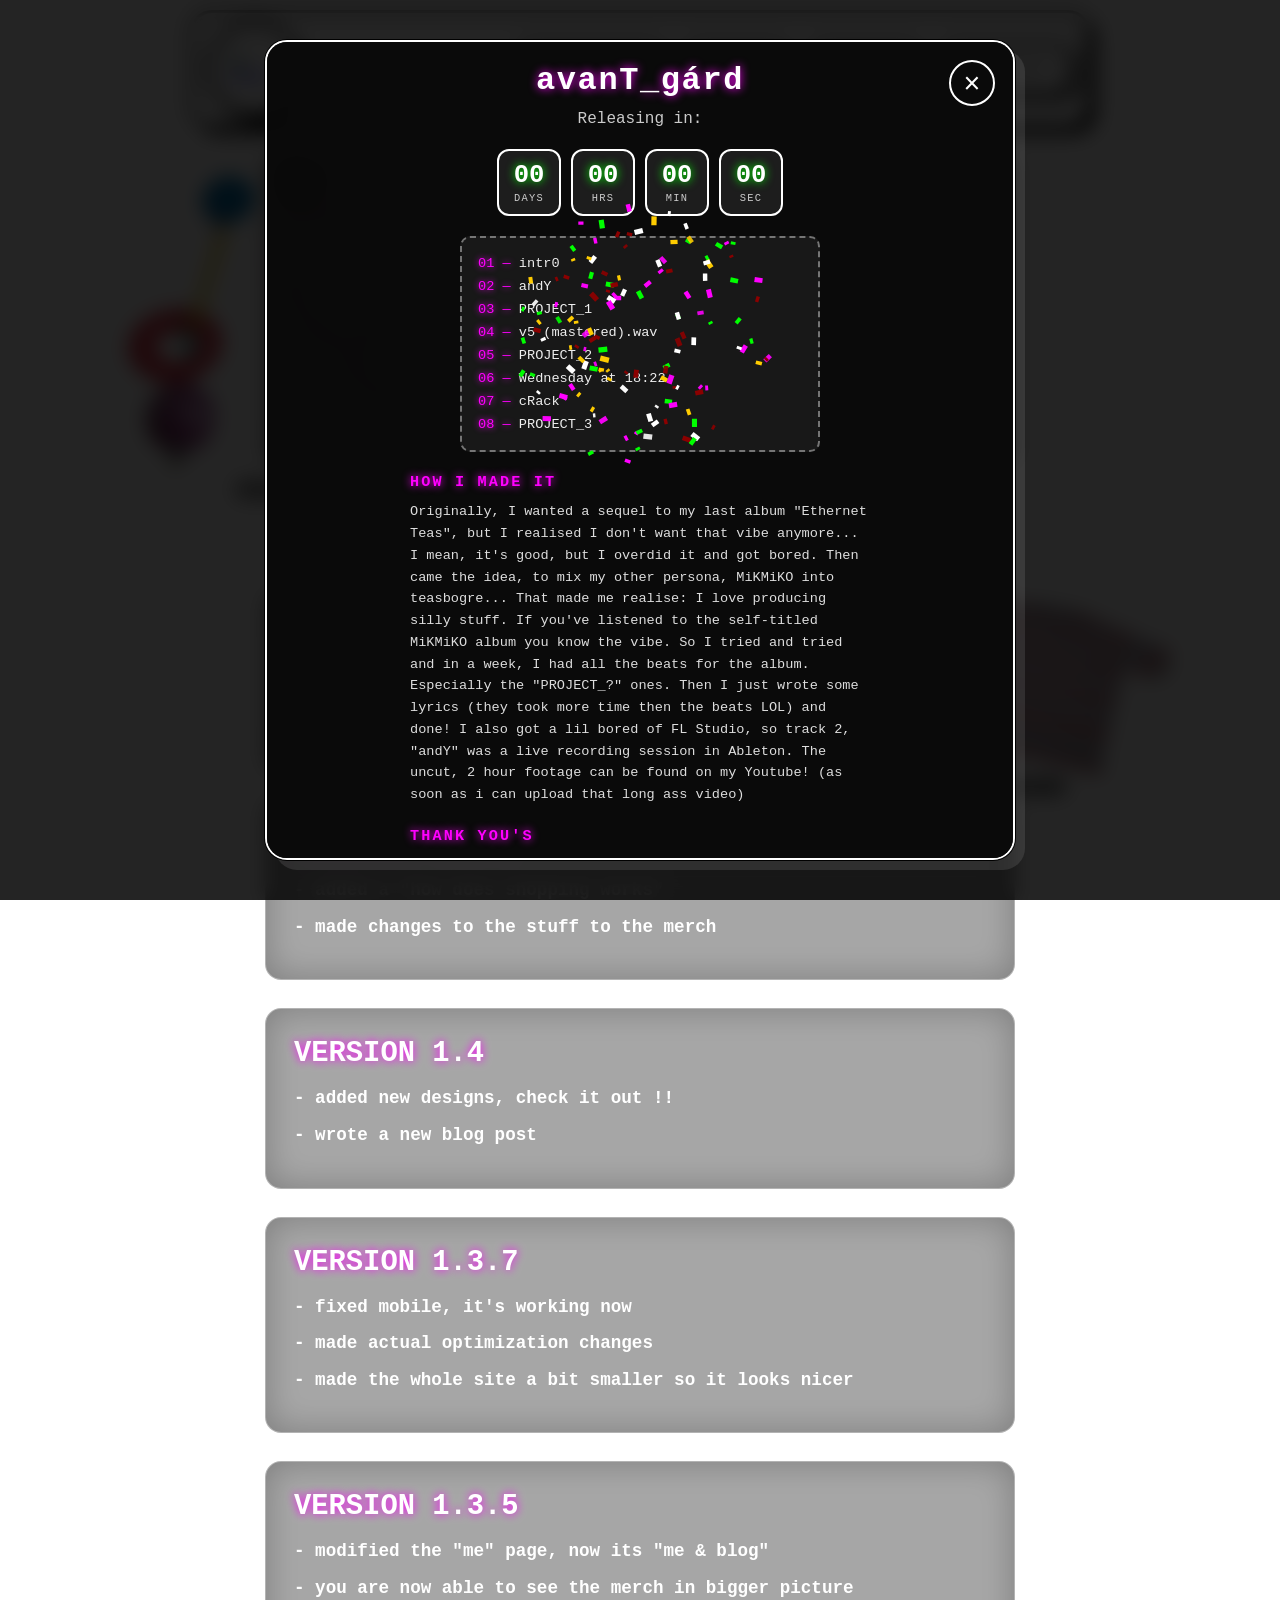
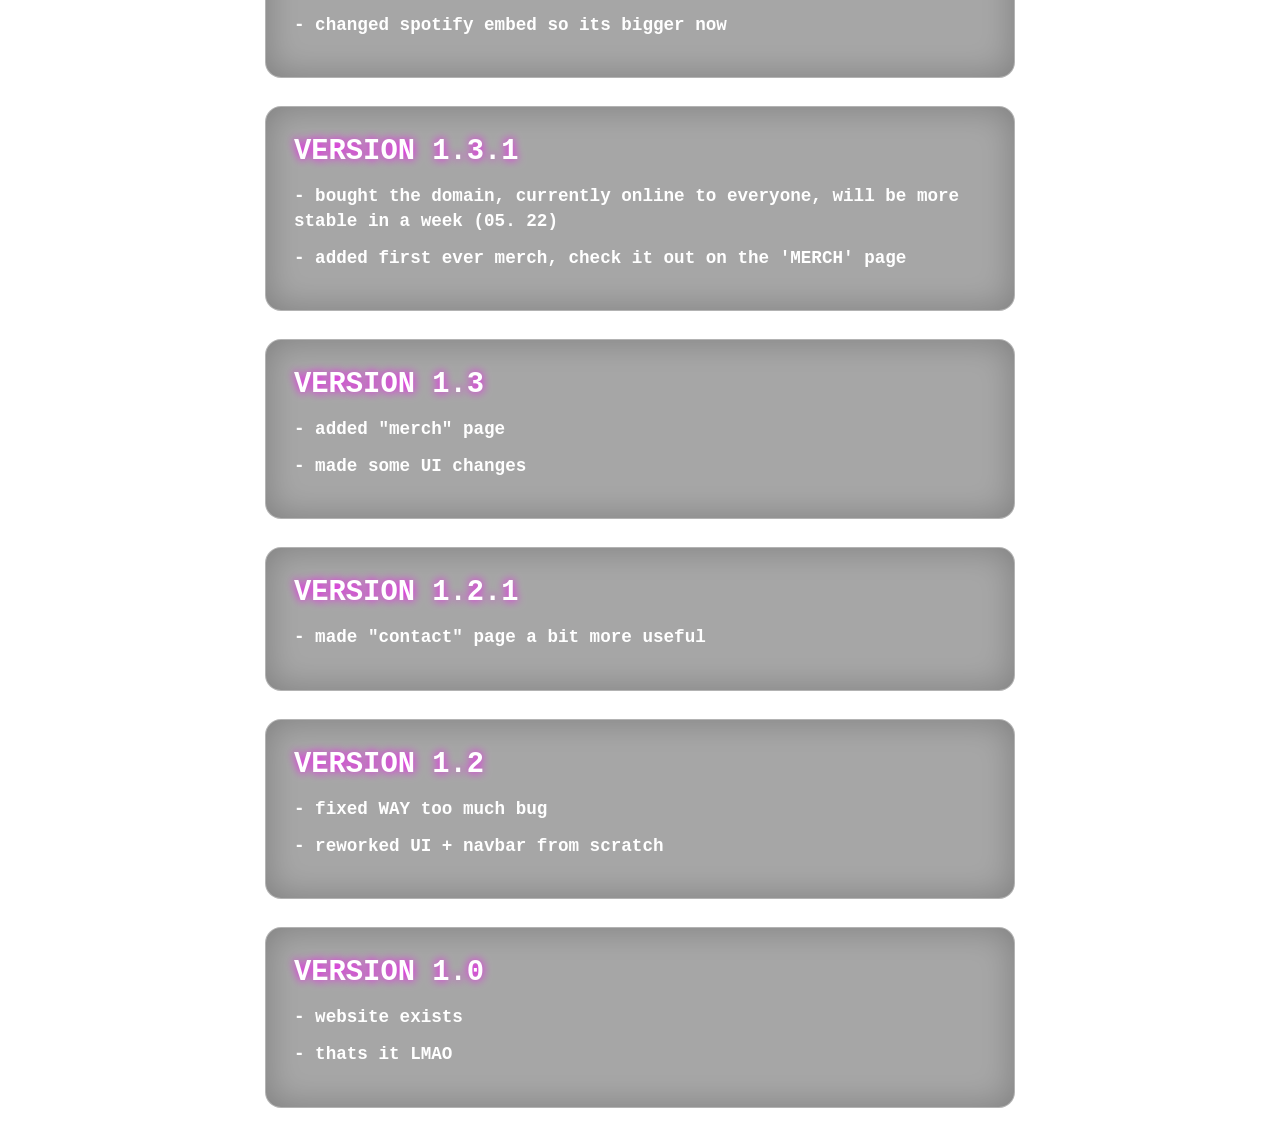
==== commit 66b1e46e: "1.4.5" ====
--- a/index.html
+++ b/index.html
@@ -137,7 +137,7 @@
             <button type="button" class="modal-close" id="ep-modal-close" aria-label="Close">&times;</button>
             <div class="modal-header">
                 <h2><span class="ep-glitch" data-text="avanT_gárd">avanT_gárd</span></h2>
-                <p>teasbogre &mdash; experimental / breakcore / harsh noise / necrotrap / broken beat / lo-fi</p>
+                <p>Releasing in:</p>
             </div>
  
             <div id="ep-countdown">
@@ -183,7 +183,7 @@
                 </p>    
             </div>
  
-            <a href="/music" class="buy-button">LISTEN NOW</a>
+             <a href="https://tunelink.co/teasbogre/avant_gard" target="_blank" rel="noopener noreferrer" class="buy-button">PRE-SAVE</a>   
         </div>
     </div>
  
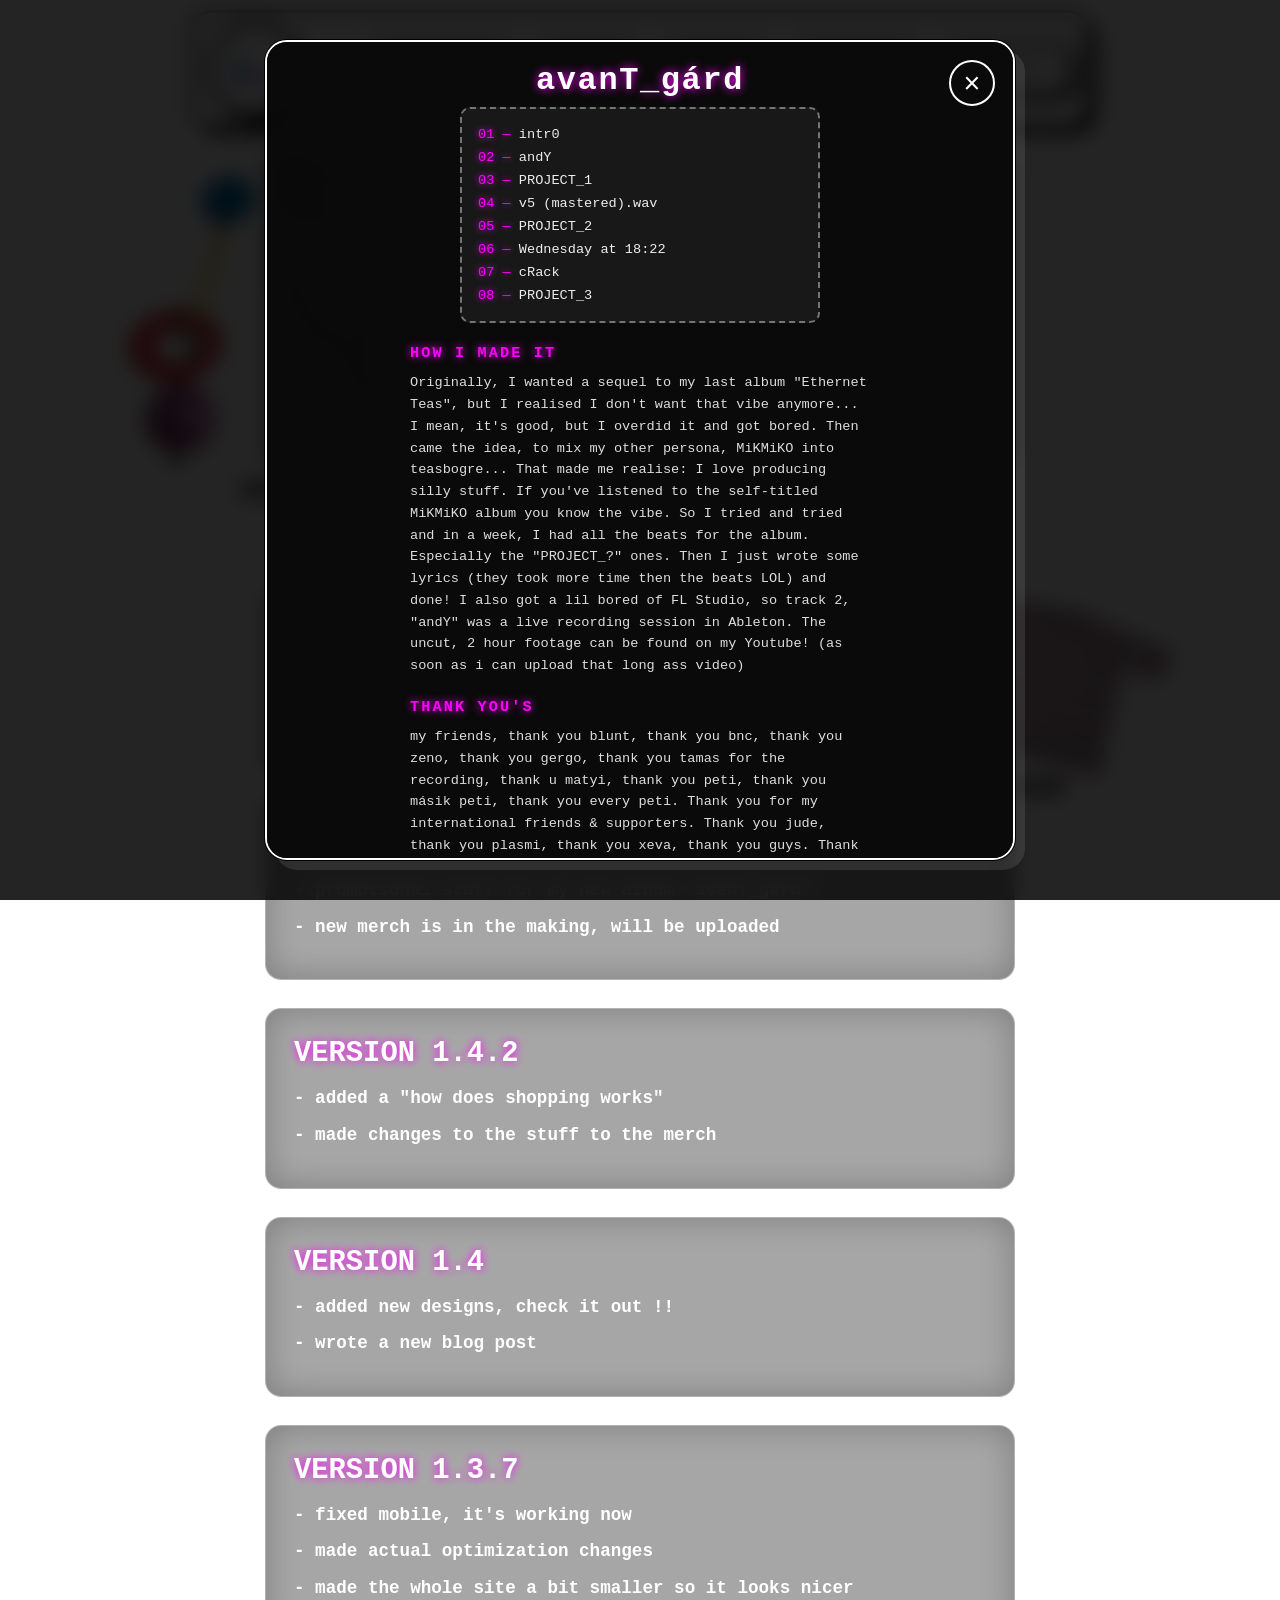
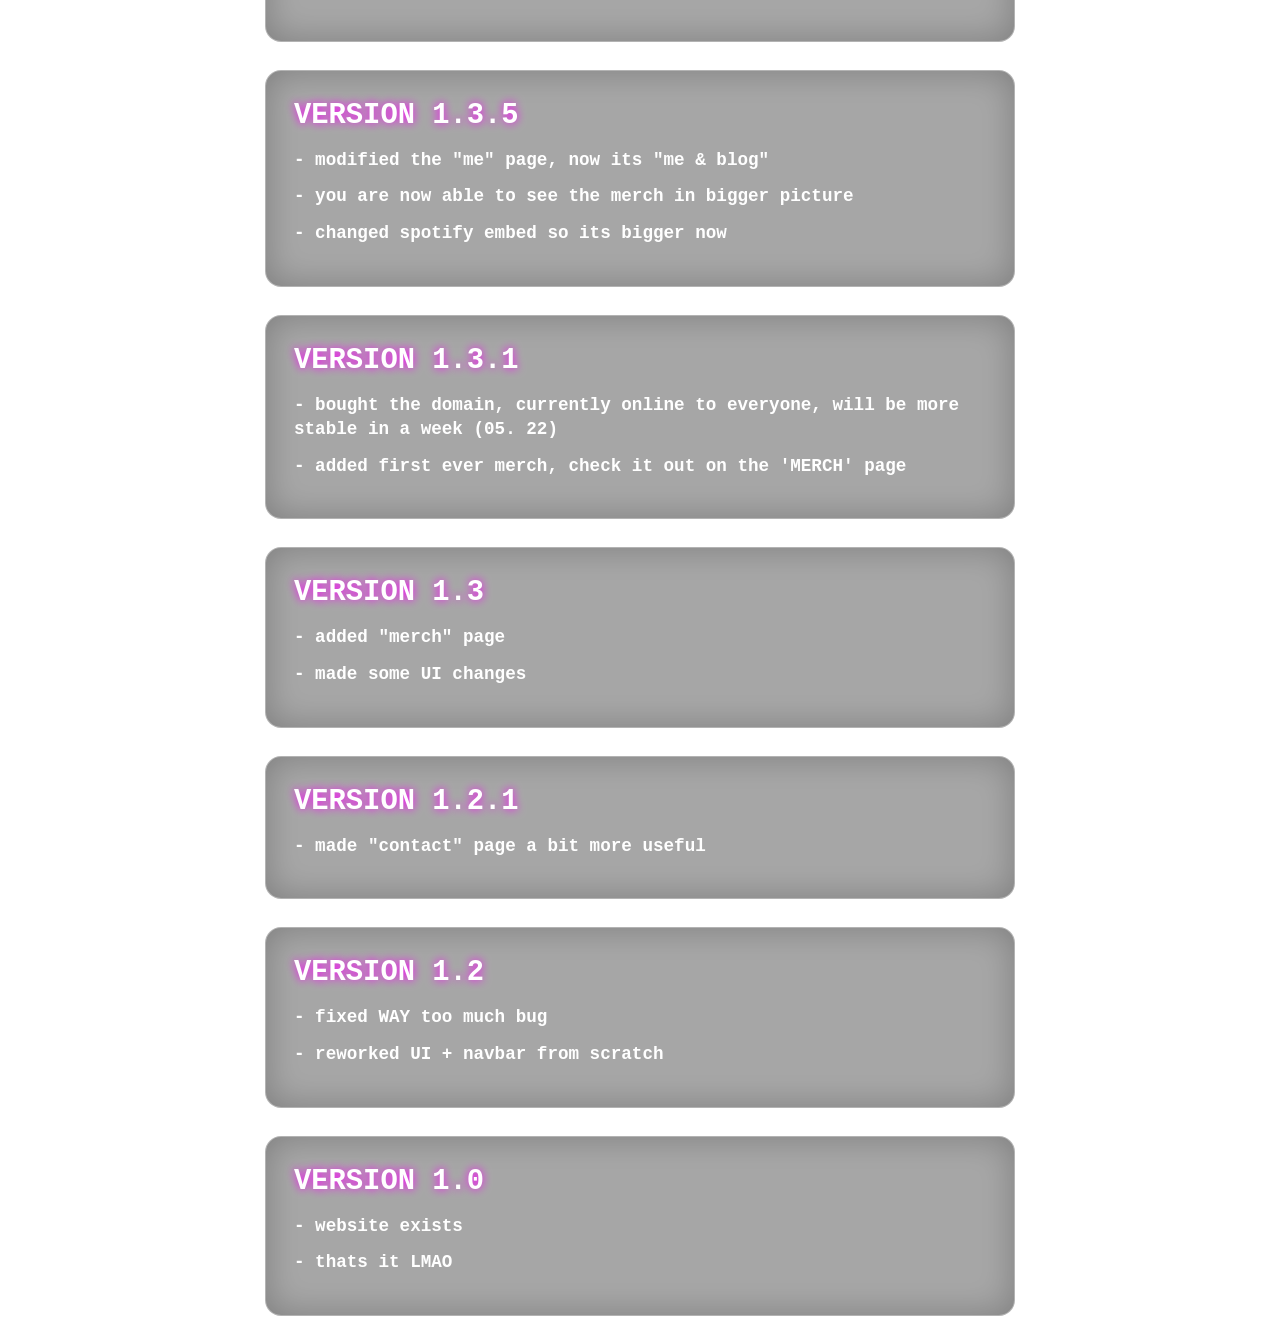
==== commit fc510aa9: "1.4.7 demo gallery added" ====
--- a/index.html
+++ b/index.html
@@ -18,18 +18,21 @@
     </a>
     <div class="nav-links" id="primary-menu">
         <div class="nav-link-box">
-            <a href="/me">Me & Blog</a>
+            <a href="me.html">Me & Blog</a>
         </div>
         <div class="nav-link-box">
-            <a href="/music">Music</a>
+            <a href="music.html">Music</a>
         </div>
         <div class="nav-link-box">
-            <a href="/merch">Merch</a>
+            <a href="merch.html">Merch</a>
         </div>
         <div class="nav-link-box">
-            <a href="/contact">Contact</a>
+            <a href="gallery.html">Gallery</a>
         </div>
+        <div class="nav-link-box">
+            <a href="contact.html">Contact</a>
     </div>
+</div>
 </nav>
     </header>
     <main>
@@ -41,6 +44,12 @@
         </div>
         
         <h1>---------- LOGS ----------</h1>
+
+        <div class="page-content blog">
+            <h2>VERSION 1.4.7</h2>
+            <h3>- NEW BLOG</h3>
+            <h3>- new merch uploaded, check it out!</h3>
+        </div>
 
         <div class="page-content blog">
             <h2>VERSION 1.4.5</h2>
@@ -108,12 +117,12 @@
     <!-- ===== EP ANNOUNCEMENT: floating side triggers ===== -->
     <button type="button" id="ep-side-left" class="ep-side" aria-label="Save avanT_gárd">
         <img src="assets/Toy.png" alt="">
-        <span class="ep-side-label">presave ⟡</span>
+        <span class="ep-side-label">LISTEN ⟡</span>
     </button>
  
     <button type="button" id="ep-side-right" class="ep-side" aria-label="Open avanT_gárd info">
         <img src="assets/Shirt.png" alt="">
-        <span class="ep-side-label">more info ⟡</span>
+        <span class="ep-side-label">some info ⟡</span>
     </button>
  
     <!-- ===== EP ANNOUNCEMENT: save/presave modal ===== -->
@@ -122,12 +131,12 @@
             <button type="button" class="modal-close" id="ep-save-modal-close" aria-label="Close">&times;</button>
             <div class="modal-header">
                 <h2><span class="ep-glitch" data-text="avanT_gárd">avanT_gárd</span></h2>
-                <p>save it before it drops</p>
+                <p>take a listen !</p>
             </div>
  
             <img src="assets/avant-cover.jpg" alt="avanT_gárd cover art" class="ep-cover-art">
  
-            <a href="https://tunelink.co/teasbogre/avant_gard" target="_blank" rel="noopener noreferrer" class="buy-button">PRE-SAVE</a>
+            <a href="https://tunelink.co/teasbogre/avant_gard" target="_blank" rel="noopener noreferrer" class="buy-button">GO LISTEN</a>
         </div>
     </div>
  
@@ -137,15 +146,6 @@
             <button type="button" class="modal-close" id="ep-modal-close" aria-label="Close">&times;</button>
             <div class="modal-header">
                 <h2><span class="ep-glitch" data-text="avanT_gárd">avanT_gárd</span></h2>
-                <p>Releasing in:</p>
-            </div>
- 
-            <div id="ep-countdown">
-                <div class="ep-unit"><span class="ep-num" id="ep-d">00</span><span class="ep-lbl">days</span></div>
-                <div class="ep-unit"><span class="ep-num" id="ep-h">00</span><span class="ep-lbl">hrs</span></div>
-                <div class="ep-unit"><span class="ep-num" id="ep-m">00</span><span class="ep-lbl">min</span></div>
-                <div class="ep-unit"><span class="ep-num" id="ep-s">00</span><span class="ep-lbl">sec</span></div>
-            </div>
  
             <ol class="ep-tracklist">
                 <li>intr0</li>
@@ -183,11 +183,9 @@
                 </p>    
             </div>
  
-             <a href="https://tunelink.co/teasbogre/avant_gard" target="_blank" rel="noopener noreferrer" class="buy-button">PRE-SAVE</a>   
+             <a href="https://tunelink.co/teasbogre/avant_gard" target="_blank" rel="noopener noreferrer" class="buy-button">GO LISTEN</a>   
         </div>
     </div>
- 
-    <canvas id="ep-confetti-canvas"></canvas>
 
     <script src="script.js"></script>
 </body>
--- a/style.css
+++ b/style.css
@@ -991,4 +991,15 @@
         font-size: 1.3rem;
     }
 }
- + 
+
+
+/* ==========================================================================
+   GALLERY BACKGROUND THEME
+   ========================================================================== */
+body.gallery-body {
+    background: url('assets/gallery_background.jpg') repeat !important;
+    background-size: auto !important;
+    background-position: top left !important;
+    background-attachment: scroll !important;
+}
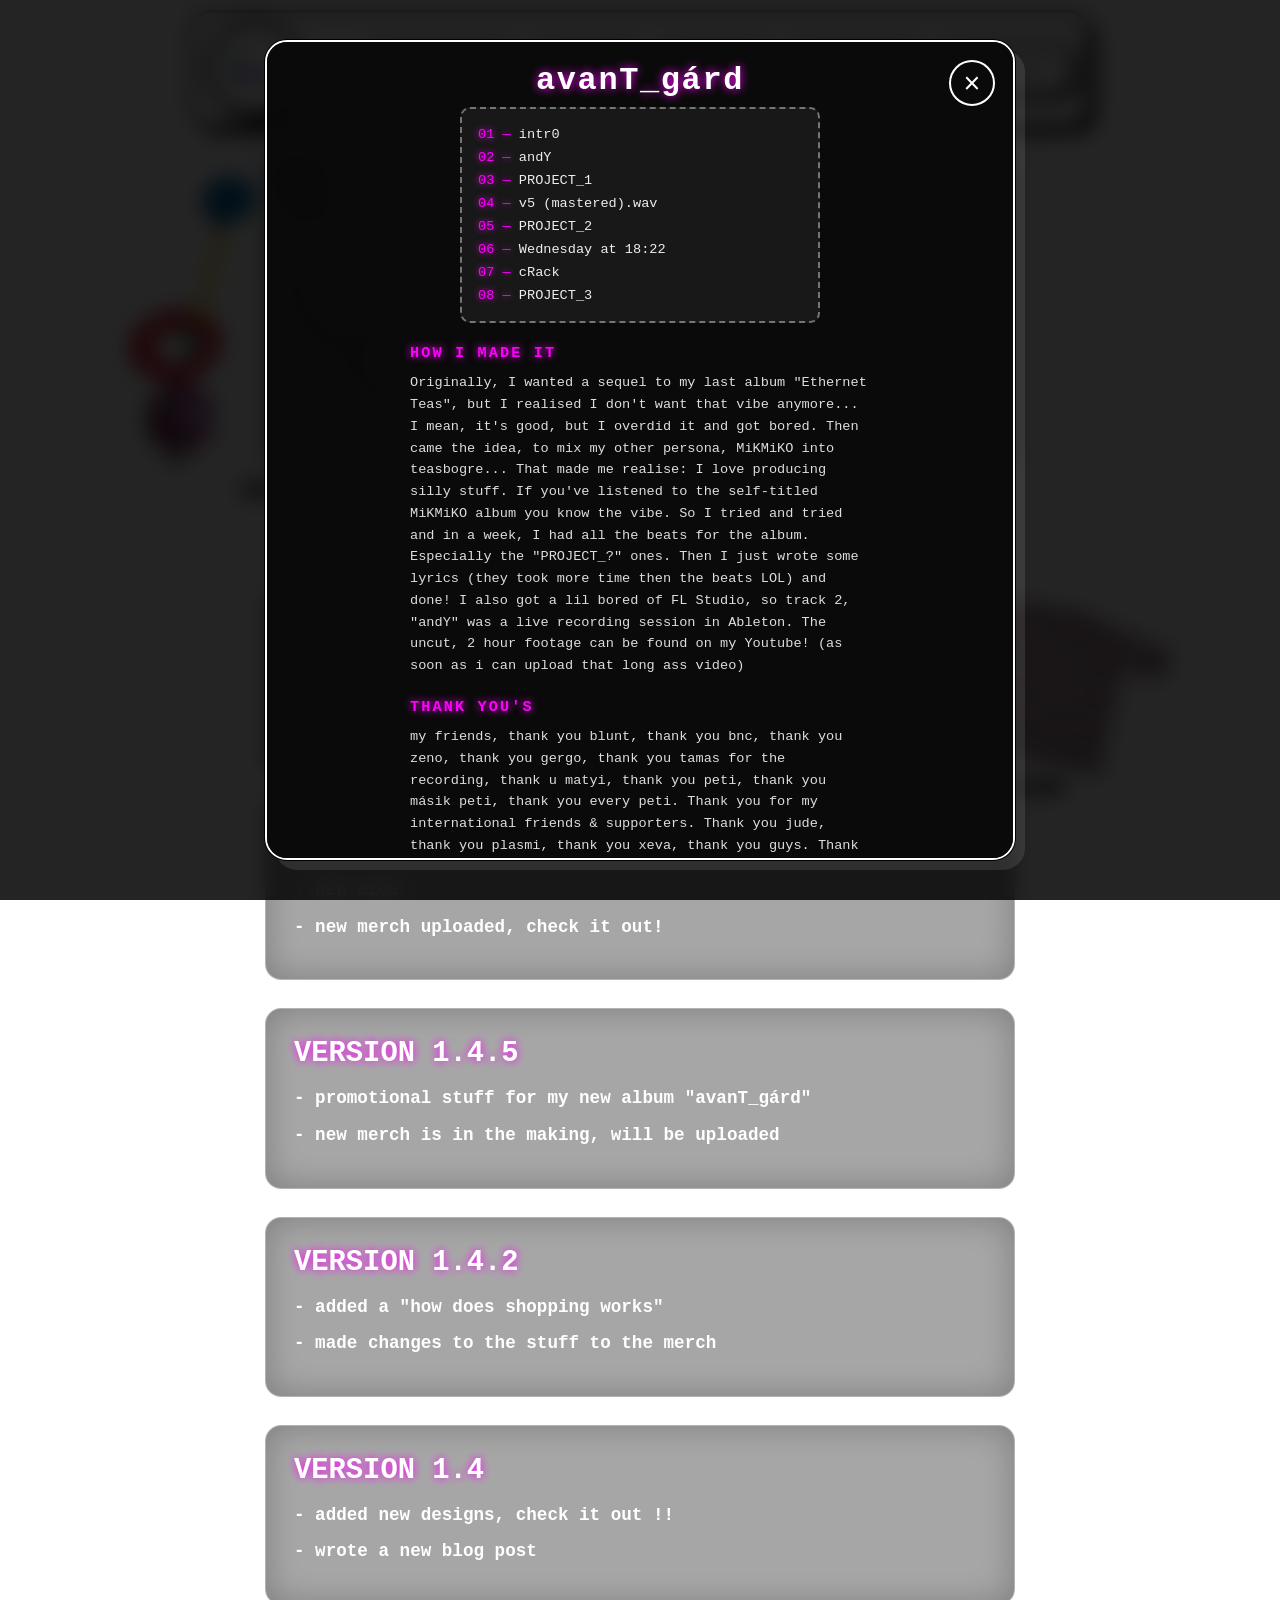
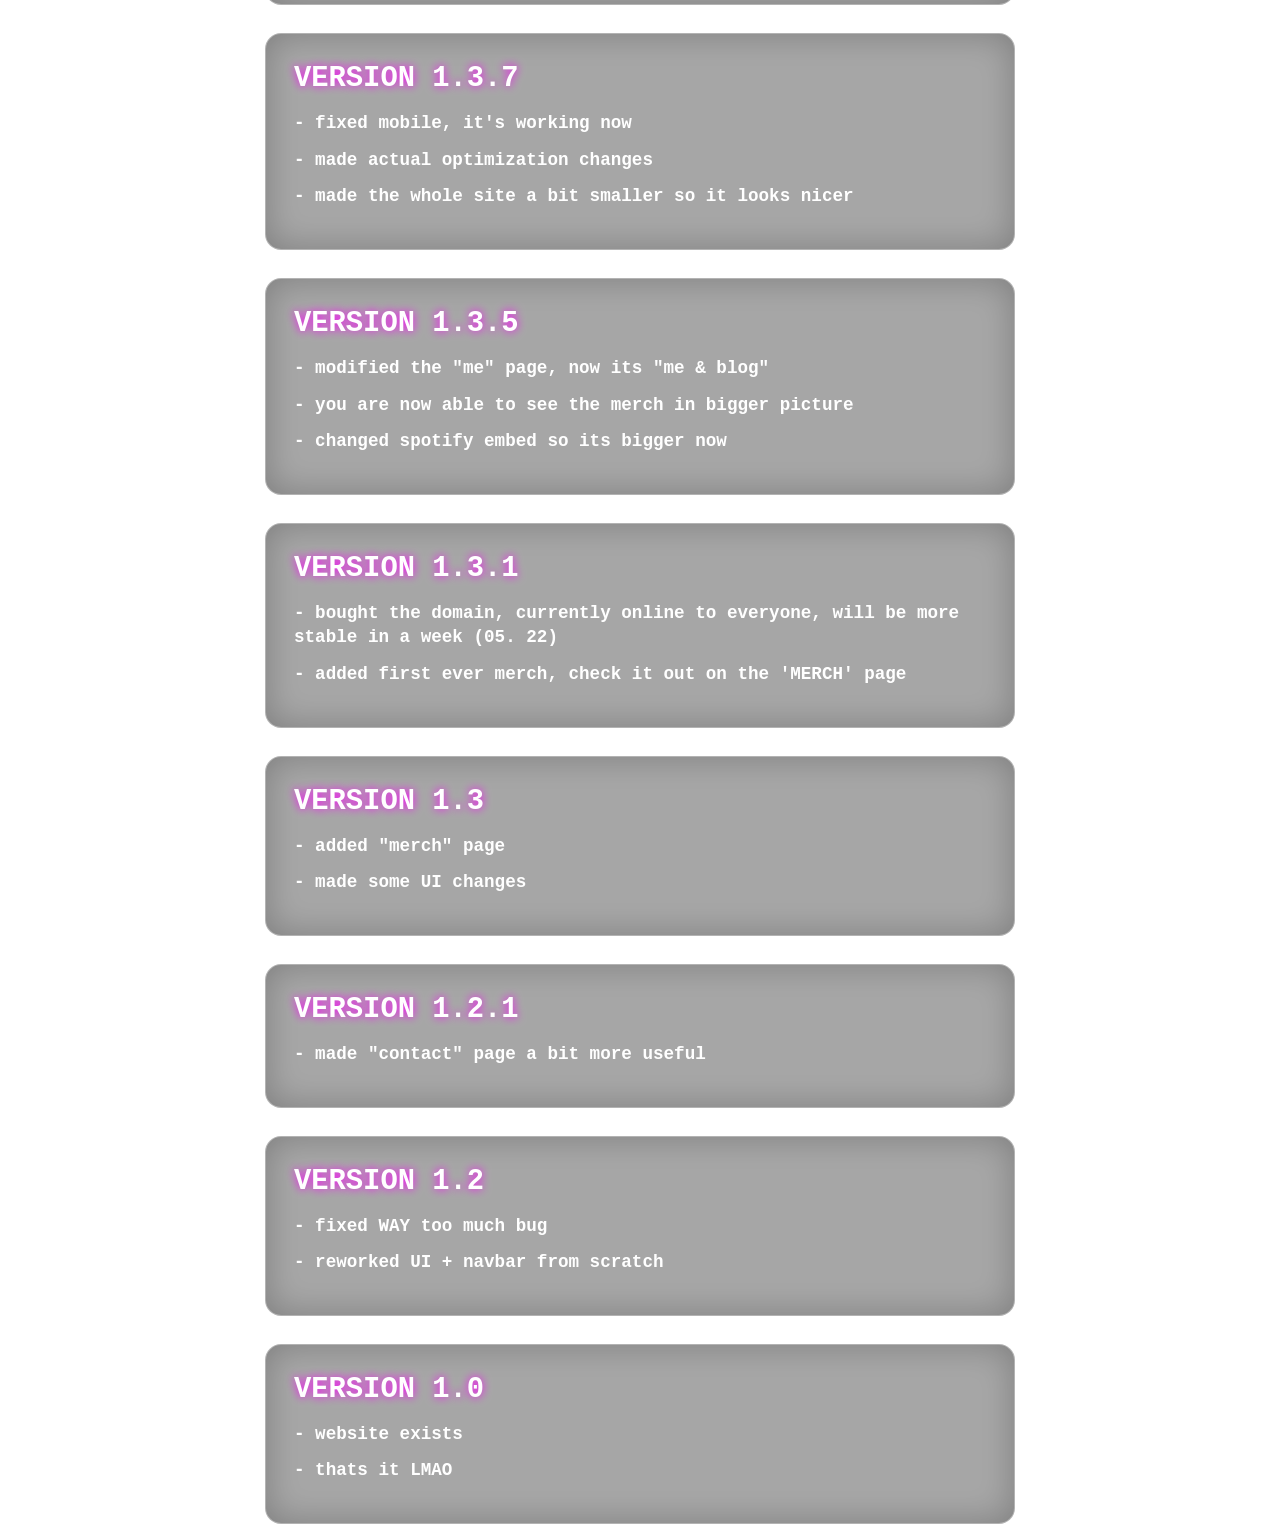
==== commit 72629f4d: "1.5 again version" ====
--- a/index.html
+++ b/index.html
@@ -44,6 +44,12 @@
         </div>
         
         <h1>---------- LOGS ----------</h1>
+
+        <div class="page-content blog">
+            <h2>VERSION 1.5</h2>
+            <h3>- "GALLERY" added</h3>
+            <h3>- Uploaded some BTS and the first comic chapter</h3>
+        </div>
 
         <div class="page-content blog">
             <h2>VERSION 1.4.7</h2>
--- a/style.css
+++ b/style.css
@@ -1002,4 +1002,176 @@
     background-size: auto !important;
     background-position: top left !important;
     background-attachment: scroll !important;
+}
+
+/* ==========================================================================
+   SLIDESHOW / EVOLUTION STYLES
+   ========================================================================== */
+.slideshow-container {
+    position: relative;
+    max-width: 100%;
+    margin: 20px auto 0;
+    text-align: center;
+}
+
+.slide {
+    display: none;
+    animation: fadeIn 0.4s ease-in-out;
+}
+
+.slide.active {
+    display: block;
+}
+
+.slide img {
+    width: 100%;
+    max-width: 340px;
+    height: auto;
+    border-radius: 14px;
+    border: 3px solid rgba(255, 255, 255, 0.9);
+    margin: 10px auto 15px;
+    display: block;
+    background: #111;
+    object-fit: contain;
+}
+
+.slide-number {
+    font-size: 0.8rem;
+    color: #aaa;
+    letter-spacing: 0.1em;
+    margin-bottom: 5px;
+}
+
+.slideshow-controls {
+    display: flex;
+    justify-content: center;
+    align-items: center;
+    gap: 20px;
+    margin-top: 20px;
+}
+
+.slide-btn {
+    background: transparent;
+    border: 2px solid #fff;
+    color: #fff;
+    padding: 8px 16px;
+    border-radius: 999px;
+    font-family: 'Courier New', monospace;
+    font-weight: bold;
+    cursor: pointer;
+    letter-spacing: 0.1em;
+    transition: background 0.2s ease, color 0.2s ease;
+}
+
+.slide-btn:hover {
+    background: #fff;
+    color: #000;
+}
+
+@keyframes fadeIn {
+    from { opacity: 0.4; transform: scale(0.98); }
+    to { opacity: 1; transform: scale(1); }
+}
+
+/* ==========================================================================
+   COMICS FLOATING BUTTON & MODAL
+   ========================================================================== */
+.comics-side {
+    position: fixed;
+    bottom: 30px;
+    left: 40px;
+    z-index: 15;
+    background: none;
+    border: none;
+    padding: 0;
+    cursor: pointer;
+    text-decoration: none;
+    transition: transform 0.15s ease-out;
+}
+
+.comics-side-inner {
+    display: flex;
+    flex-direction: column;
+    align-items: center;
+    gap: 6px;
+    filter: drop-shadow(4px 6px 0 rgba(0, 0, 0, 0.55));
+    animation: comics-swing 4.8s ease-in-out infinite;
+}
+
+.comics-side img {
+    display: block;
+    width: 100px;
+    height: auto;
+    pointer-events: none;
+}
+
+.comics-side:hover .comics-side-inner {
+    transform: scale(1.08);
+}
+
+.comics-side-label {
+    font-family: 'Courier New', monospace;
+    font-size: 0.6rem;
+    text-transform: uppercase;
+    letter-spacing: 0.1em;
+    color: #fff;
+    background: rgba(0, 0, 0, 0.55);
+    padding: 3px 8px;
+    border-radius: 999px;
+    border: 1px solid rgba(255, 255, 255, 0.4);
+}
+
+@keyframes comics-swing {
+    0%, 100% { transform: rotate(-3deg); }
+    50% { transform: rotate(4deg) translateY(-8px); }
+}
+
+.comics-chapter-list {
+    list-style: none;
+    padding: 0;
+    margin: 20px auto;
+    max-width: 420px;
+    text-align: left;
+}
+
+.comics-chapter-list li {
+    margin-bottom: 10px;
+    background: rgba(255, 255, 255, 0.06);
+    border: 2px solid rgba(255, 255, 255, 0.3);
+    border-radius: 10px;
+    padding: 12px 16px;
+    transition: transform 0.2s ease, border-color 0.2s ease;
+}
+
+.comics-chapter-list li:hover {
+    transform: translateX(4px);
+    border-color: #ff00ff;
+}
+
+.comics-chapter-list li a {
+    color: #fff;
+    text-decoration: none;
+    font-family: 'Courier New', monospace;
+    font-size: 0.9rem;
+    font-weight: bold;
+    display: block;
+    text-transform: uppercase;
+}
+
+.comics-chapter-list li a:hover {
+    color: #ff00ff;
+}
+
+@media (max-width: 768px) {
+    .comics-side {
+        bottom: 12px;
+        left: 14px;
+    }
+    .comics-side img {
+        width: 75px;
+    }
+    .comics-side-label {
+        font-size: 0.5rem;
+        padding: 2px 6px;
+    }
 }
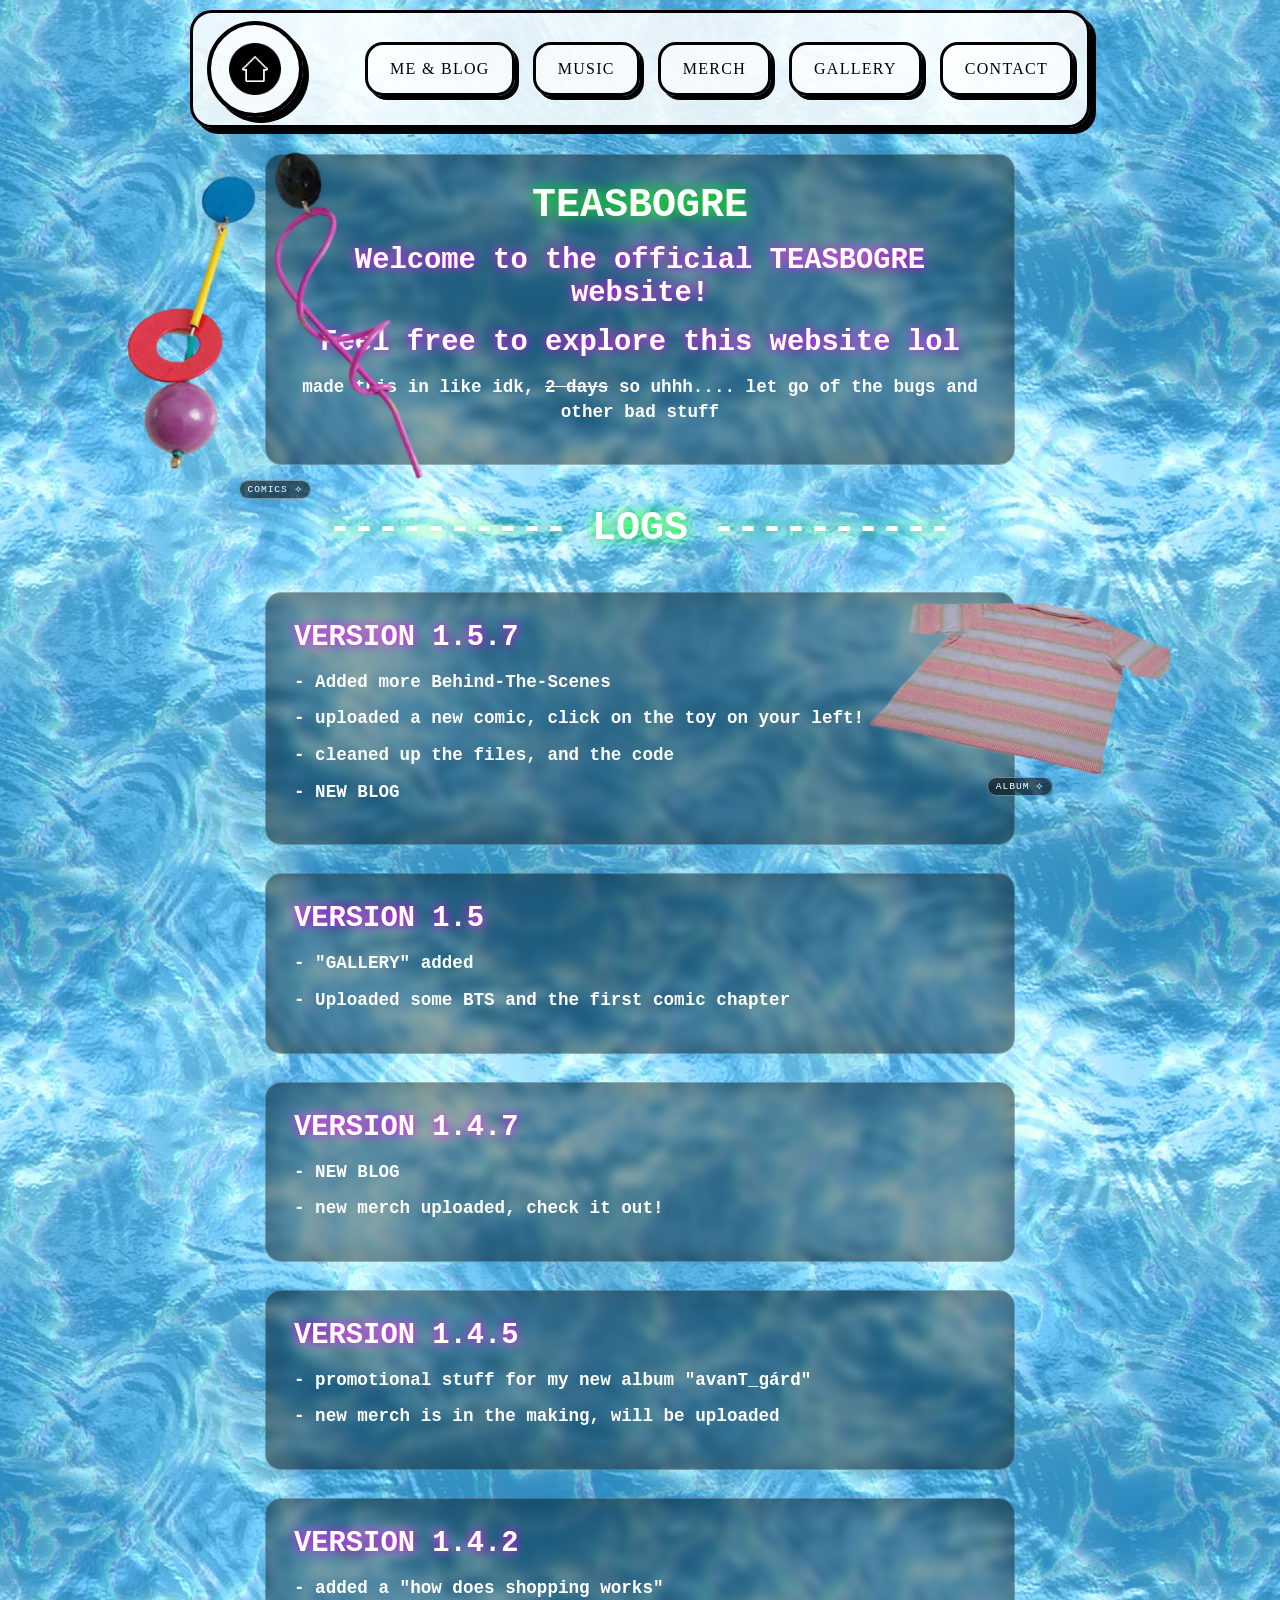
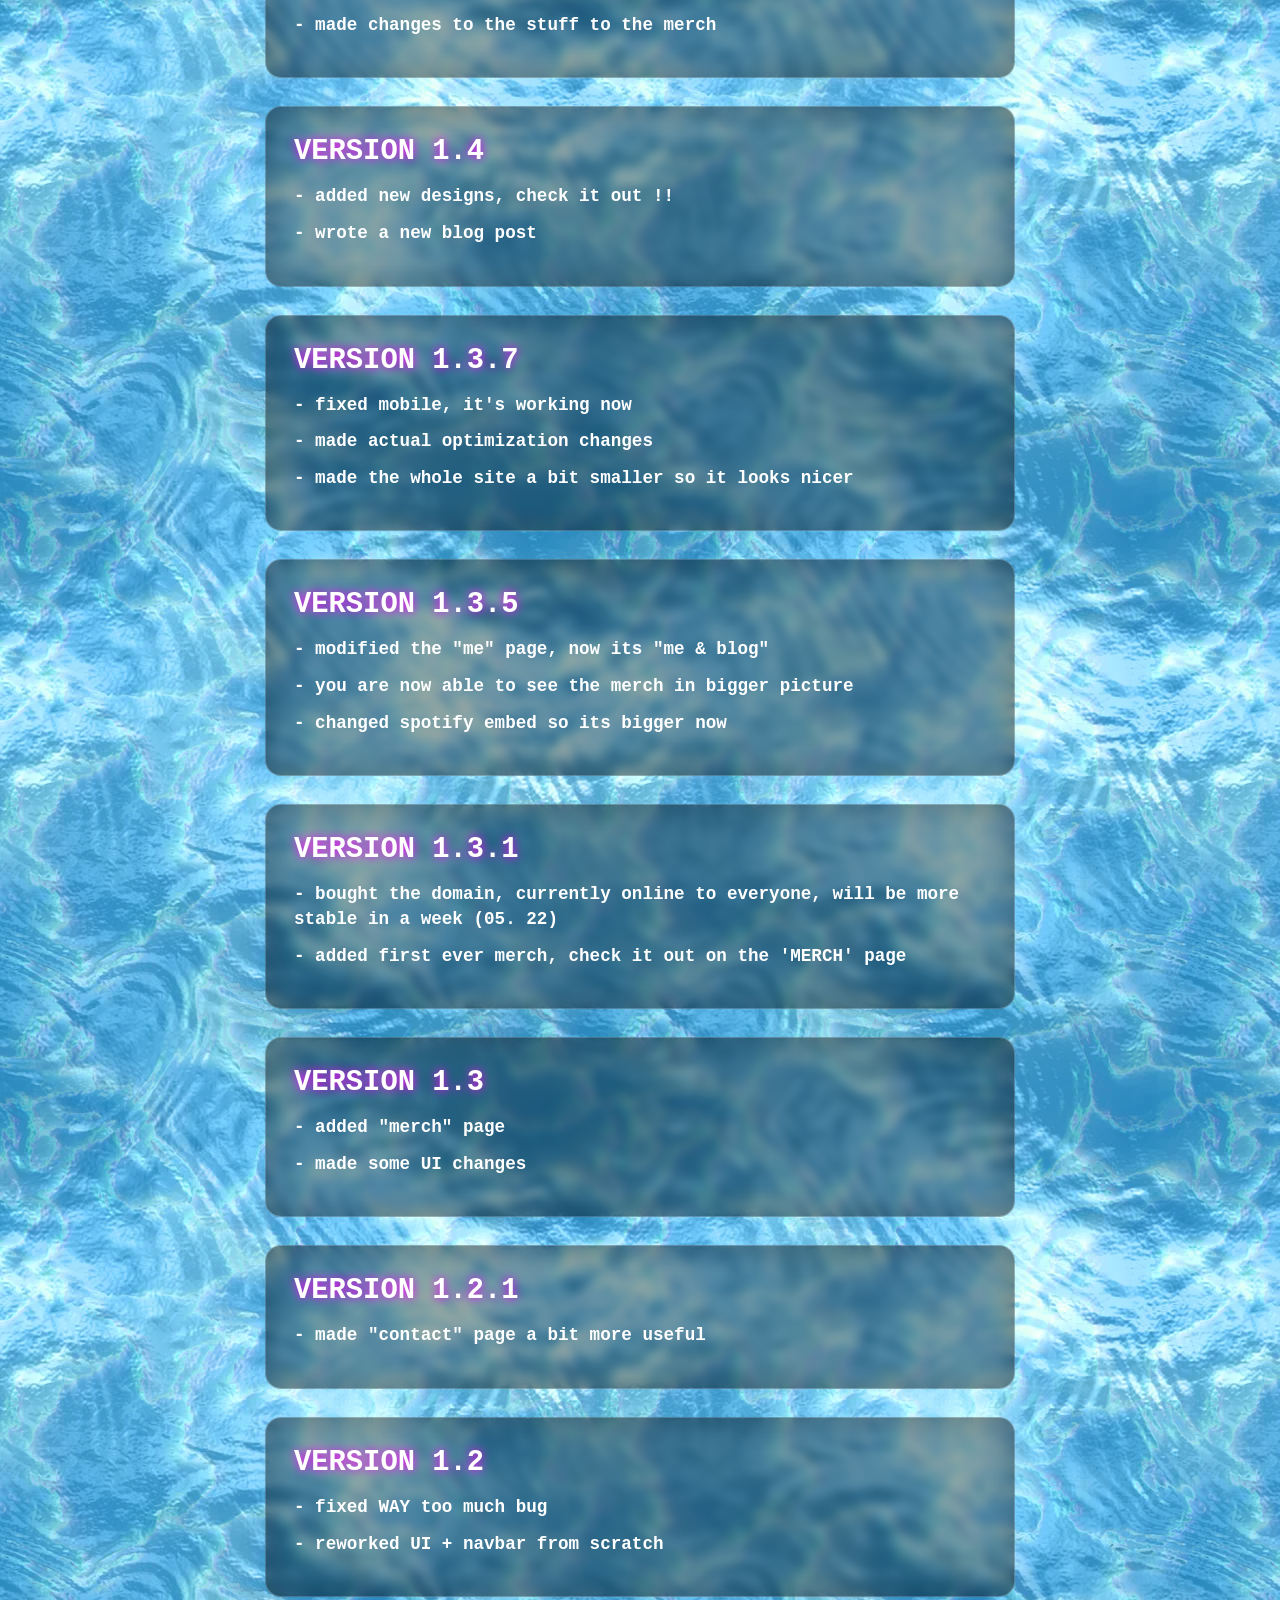
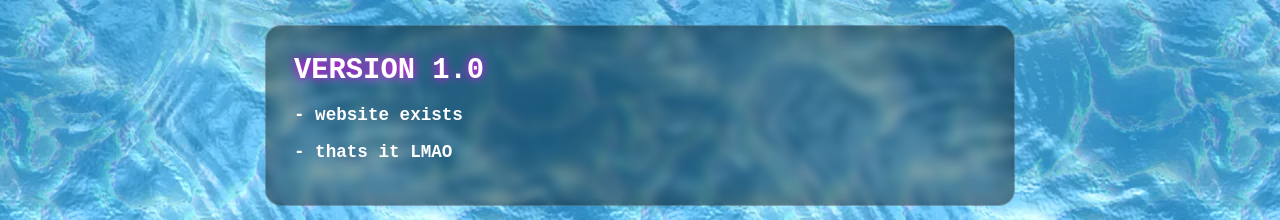
==== commit dac0dd55: "1.5.7 cleaned up project promo, added new comic, added new blog post, new gallery pics" ====
--- a/index.html
+++ b/index.html
@@ -4,7 +4,7 @@
     <meta charset="UTF-8">
     <meta name="viewport" content="width=device-width, initial-scale=1.0">
     <title>teasbogre</title>
-    <link rel="icon" href="assets/icon.ico" type="image/x-icon">
+    <link rel="icon" href="assets/GUI/icon.ico" type="image/x-icon">
     <link rel="stylesheet" href="style.css">
 </head>
 <body>
@@ -14,7 +14,7 @@
         <span></span>
     </button>
     <a class="home-button" href="/" aria-label="Home">
-        <img src="assets/house.png" alt="Home">
+        <img src="assets/GUI/house.png" alt="Home">
     </a>
     <div class="nav-links" id="primary-menu">
         <div class="nav-link-box">
@@ -44,6 +44,14 @@
         </div>
         
         <h1>---------- LOGS ----------</h1>
+
+        <div class="page-content blog">
+            <h2>VERSION 1.5.7</h2>
+            <h3>- Added more Behind-The-Scenes</h3>
+            <h3>- uploaded a new comic, click on the toy on your left!</h3>
+            <h3>- cleaned up the files, and the code</h3>
+            <h3>- NEW BLOG</h3>
+        </div>
 
         <div class="page-content blog">
             <h2>VERSION 1.5</h2>
@@ -120,76 +128,59 @@
 
     </main>
 
-    <!-- ===== EP ANNOUNCEMENT: floating side triggers ===== -->
-    <button type="button" id="ep-side-left" class="ep-side" aria-label="Save avanT_gárd">
-        <img src="assets/Toy.png" alt="">
-        <span class="ep-side-label">LISTEN ⟡</span>
+   <!-- ===== TOY BUTTON: PROMOTES COMICS ===== -->
+    <button type="button" id="ep-side-left" class="ep-side" aria-label="Open TEASBOGRE Comic">
+        <img src="assets/GUI/Toy.png" alt="Toy Comic Button">
+        <span class="ep-side-label">COMICS ⟡</span>
     </button>
  
-    <button type="button" id="ep-side-right" class="ep-side" aria-label="Open avanT_gárd info">
-        <img src="assets/Shirt.png" alt="">
-        <span class="ep-side-label">some info ⟡</span>
+    <!-- ===== SHIRT BUTTON: PROMOTES ALBUM ===== -->
+    <button type="button" id="ep-side-right" class="ep-side" aria-label="Save avanT_gárd Album">
+        <img src="assets/GUI/Shirt.png" alt="Shirt Album Button">
+        <span class="ep-side-label">ALBUM ⟡</span>
     </button>
  
-    <!-- ===== EP ANNOUNCEMENT: save/presave modal ===== -->
+    <!-- ===== COMIC PROMO MODAL (Opened by Toy button) ===== -->
     <div class="modal-overlay ep-modal" id="ep-save-modal">
         <div class="modal-panel">
             <button type="button" class="modal-close" id="ep-save-modal-close" aria-label="Close">&times;</button>
             <div class="modal-header">
-                <h2><span class="ep-glitch" data-text="avanT_gárd">avanT_gárd</span></h2>
-                <p>take a listen !</p>
+                <h2><span class="ep-glitch" data-text="TEASBOGRE COMICS">TEASBOGRE COMICS</span></h2>
+                <p>check out my drawings</p>
             </div>
  
-            <img src="assets/avant-cover.jpg" alt="avanT_gárd cover art" class="ep-cover-art">
+            <img src="assets/avan_TuRes/PROMO.jpg" alt="Teasbogre Comics Teaser" class="ep-cover-art" style="max-width: 100%; width: 100%; max-height: 60vh; object-fit: contain;">
+
+            <div class="ep-info-block">
+                <h3>ABOUT THE COMIC</h3>
+                <p>
+                    im drawing some original micro-comics! Check out the gallery page to read the "PILOT" and to learn about the origin of [untitled]!
+                </p>
+            </div>
  
-            <a href="https://tunelink.co/teasbogre/avant_gard" target="_blank" rel="noopener noreferrer" class="buy-button">GO LISTEN</a>
+            <a href="gallery.html#comics-section" class="buy-button">READ COMICS IN GALLERY</a>
         </div>
     </div>
  
-    <!-- ===== EP ANNOUNCEMENT: info modal ===== -->
+    <!-- ===== ALBUM PROMO MODAL (Opened by Shirt button) ===== -->
     <div class="modal-overlay ep-modal" id="ep-modal">
         <div class="modal-panel">
             <button type="button" class="modal-close" id="ep-modal-close" aria-label="Close">&times;</button>
             <div class="modal-header">
                 <h2><span class="ep-glitch" data-text="avanT_gárd">avanT_gárd</span></h2>
- 
-            <ol class="ep-tracklist">
-                <li>intr0</li>
-                <li>andY</li>
-                <li>PROJECT_1</li>
-                <li>v5 (mastered).wav</li>
-                <li>PROJECT_2</li>
-                <li>Wednesday at 18:22</li>
-                <li>cRack</li>
-                <li>PROJECT_3</li>
-            </ol>
- 
+                <p>ITS OUT</p>
+            </div>
+
+            <img src="assets/Fun/avant-cover.jpg" alt="avanT_gárd cover art" class="ep-cover-art">
+
             <div class="ep-info-block">
-                <h3>how i made it</h3>
+                <h3>LISTEN NOW</h3>
                 <p>
-                    Originally, I wanted a sequel to my last album "Ethernet Teas", but I realised I don't want that vibe anymore... I mean, it's good, but I overdid it and got bored.
-                    Then came the idea, to mix my other persona, MiKMiKO into teasbogre... That made me realise: I love producing silly stuff. If you've listened to the self-titled MiKMiKO album you know the vibe.
-                    So I tried and tried and in a week, I had all the beats for the album. Especially the "PROJECT_?" ones. Then I just wrote some lyrics (they took more time then the beats LOL) and done!
-                    I also got a lil bored of FL Studio, so track 2, "andY" was a live recording session in Ableton. The uncut, 2 hour footage can be found on my Youtube! (as soon as i can upload that long ass video)
+                    Check out my newest project "avanT_gárd" on mostly all major streaming platforms! (LOL)
                 </p>
             </div>
  
-            <div class="ep-info-block">
-                <h3>thank you's</h3>
-                <p>
-                    my friends, thank you blunt, thank you bnc, thank you zeno, thank you gergo, thank you tamas for the recording, thank u matyi, thank you peti, thank you másik peti, thank you every peti.
-                    
-                    Thank you for my international friends & supporters. Thank you jude, thank you plasmi, thank you xeva, thank you guys.
-                    
-                    Thank you to myself, my old self and my new self. Thank you to my cat.
-                    
-                    Also, thank you for my neighbors for pissing me off, without them, I wouldn't have this much rage in me.
-                    
-                    And lastly, I want to say thank you to my boyfriend. We're ALL getting partners in 2026-2027
-                </p>    
-            </div>
- 
-             <a href="https://tunelink.co/teasbogre/avant_gard" target="_blank" rel="noopener noreferrer" class="buy-button">GO LISTEN</a>   
+            <a href="https://tunelink.co/teasbogre/avant_gard" target="_blank" rel="noopener noreferrer" class="buy-button">GO LISTEN</a>   
         </div>
     </div>
 
--- a/style.css
+++ b/style.css
@@ -11,7 +11,7 @@
     margin: 0;
     padding: 0;
     font-family: 'Courier New', monospace;
-    background: url('assets/background.jpg') repeat;
+    background: url('assets/GUI/background.jpg') repeat;
     background-size: auto;
     background-position: top left;
     color: #fff;
@@ -459,12 +459,12 @@
     align-items: center;
     gap: 18px;
     margin-bottom: 24px;
-    flex-wrap: wrap; /* Hogy mobilon egymás alá kerüljenek, ha nem férnek el */
+    flex-wrap: wrap;
 }
 
 .modal-images img {
     width: 100%;
-    max-width: 320px; /* Megakadályozza, hogy egy egyedüli kép túl nagyra nyúljon */
+    max-width: 320px;
     height: auto;
     border-radius: 18px;
     border: 3px solid rgba(255, 255, 255, 0.9);
@@ -656,7 +656,6 @@
    TEASBOGRE_V6 - AGGRESSIVE GOTHIC DARK RED STYLE 
    ========================================================================== */
 
-/* A fő kártya sötét gótikus stílusa */
 .product-card.v6-gothic {
     background: rgba(6, 6, 6, 0.95) !important;
     border: 3px solid #8b0000 !important;
@@ -681,7 +680,6 @@
     text-shadow: 0 0 10px #8b0000 !important;
 }
 
-/* A V6-os felugró ablak (Modal) belső áthangolása sötétvörösre */
 #modal-v6 .modal-panel {
     background: rgba(8, 2, 2, 0.99) !important;
     border: 2px solid #8b0000 !important;
@@ -721,42 +719,9 @@
 }
 
 /* ==========================================================================
-   EP ANNOUNCEMENT - countdown, reopen badge, confetti canvas
+   FLOATING SIDE BUTTONS (TOY & SHIRT)
    ========================================================================== */
- 
-#ep-countdown {
-    display: flex;
-    justify-content: center;
-    gap: 10px;
-    flex-wrap: wrap;
-    margin-bottom: 20px;
-}
- 
-.ep-unit {
-    display: flex;
-    flex-direction: column;
-    align-items: center;
-    min-width: 64px;
-    padding: 10px 8px;
-    background: rgba(255, 255, 255, 0.08);
-    border: 2px solid #fff;
-    border-radius: 12px;
-}
- 
-.ep-num {
-    font-size: 1.6rem;
-    font-weight: 900;
-    text-shadow: 0 0 10px #00ff00;
-}
- 
-.ep-lbl {
-    font-size: 0.65rem;
-    text-transform: uppercase;
-    letter-spacing: 0.12em;
-    color: #ccc;
-    margin-top: 2px;
-}
- 
+
 .ep-side {
     position: fixed;
     z-index: 15;
@@ -895,7 +860,6 @@
     }
 }
  
-/* glitch text: red/cyan split that flickers on a stutter, not constantly */
 .ep-glitch {
     position: relative;
     display: inline-block;
@@ -938,75 +902,17 @@
     94% { opacity: 0.85; transform: translate(1px, 0); clip-path: inset(35% 0 30% 0); }
     95% { opacity: 0; }
 }
- 
-.ep-tracklist {
-    list-style: none;
-    counter-reset: ep-track;
-    margin: 0 0 20px;
-    padding: 14px 16px;
-    background: rgba(255, 255, 255, 0.06);
-    border: 2px dashed rgba(255, 255, 255, 0.4);
-    border-radius: 10px;
-    max-width: 360px;
-    margin-left: auto;
-    margin-right: auto;
-}
- 
-.ep-tracklist li {
-    counter-increment: ep-track;
-    font-family: 'Courier New', monospace;
-    font-size: 0.85rem;
-    color: #eee;
-    padding: 4px 0;
-    text-align: left;
-}
- 
-.ep-tracklist li::before {
-    content: counter(ep-track, decimal-leading-zero) " — ";
-    color: #ff00ff;
-    text-shadow: 0 0 6px #ff00ff;
-}
- 
-#ep-confetti-canvas {
-    position: fixed;
-    inset: 0;
-    pointer-events: none;
-    z-index: 25;
-}
- 
-@media (max-width: 768px) {
-    #ep-reopen-badge {
-        right: 12px;
-        bottom: 12px;
-        padding: 10px 14px;
-        font-size: 0.75rem;
-    }
- 
-    .ep-unit {
-        min-width: 54px;
-        padding: 8px 6px;
-    }
- 
-    .ep-num {
-        font-size: 1.3rem;
-    }
-}
- 
-
 
 /* ==========================================================================
-   GALLERY BACKGROUND THEME
+   GALLERY BACKGROUND THEME & SLIDESHOW & COMICS
    ========================================================================== */
 body.gallery-body {
-    background: url('assets/gallery_background.jpg') repeat !important;
+    background: url('assets/GUI/gallery_background.jpg') repeat !important;
     background-size: auto !important;
     background-position: top left !important;
     background-attachment: scroll !important;
 }
 
-/* ==========================================================================
-   SLIDESHOW / EVOLUTION STYLES
-   ========================================================================== */
 .slideshow-container {
     position: relative;
     max-width: 100%;
@@ -1073,9 +979,6 @@
     to { opacity: 1; transform: scale(1); }
 }
 
-/* ==========================================================================
-   COMICS FLOATING BUTTON & MODAL
-   ========================================================================== */
 .comics-side {
     position: fixed;
     bottom: 30px;
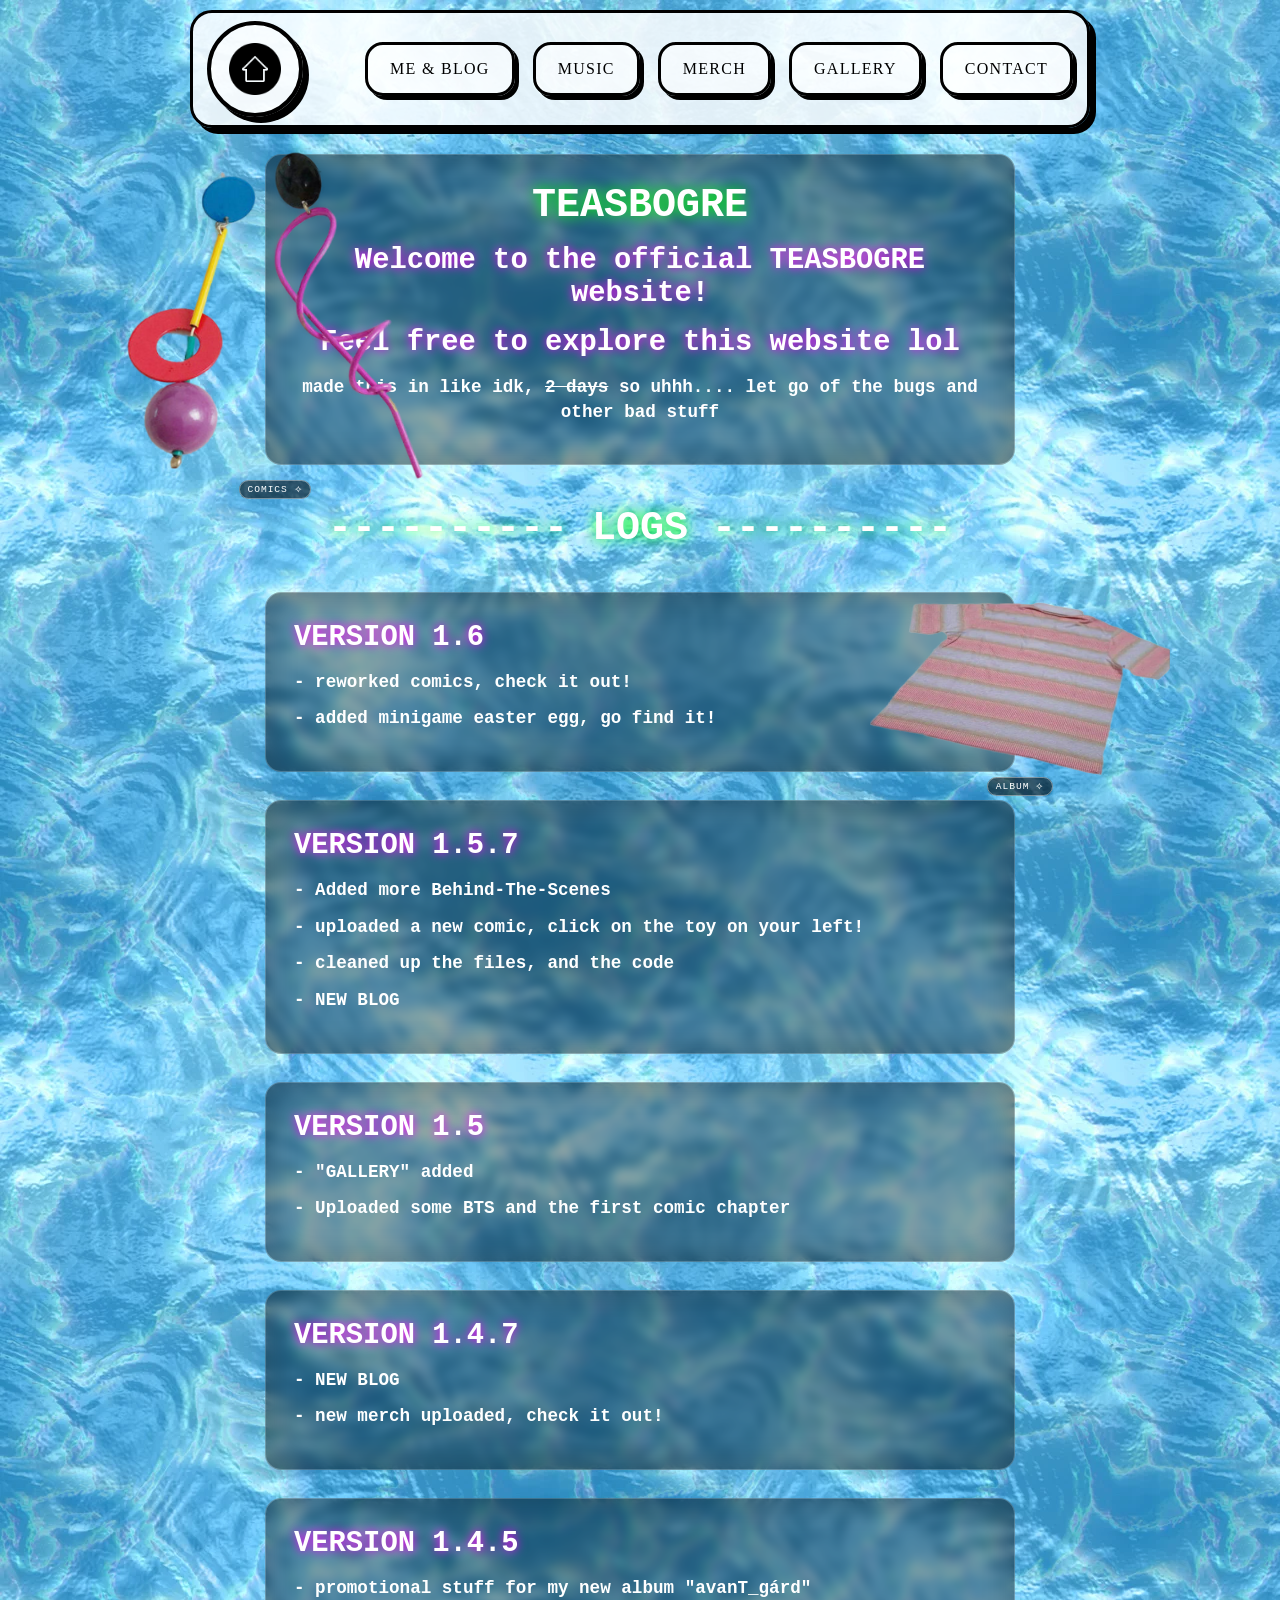
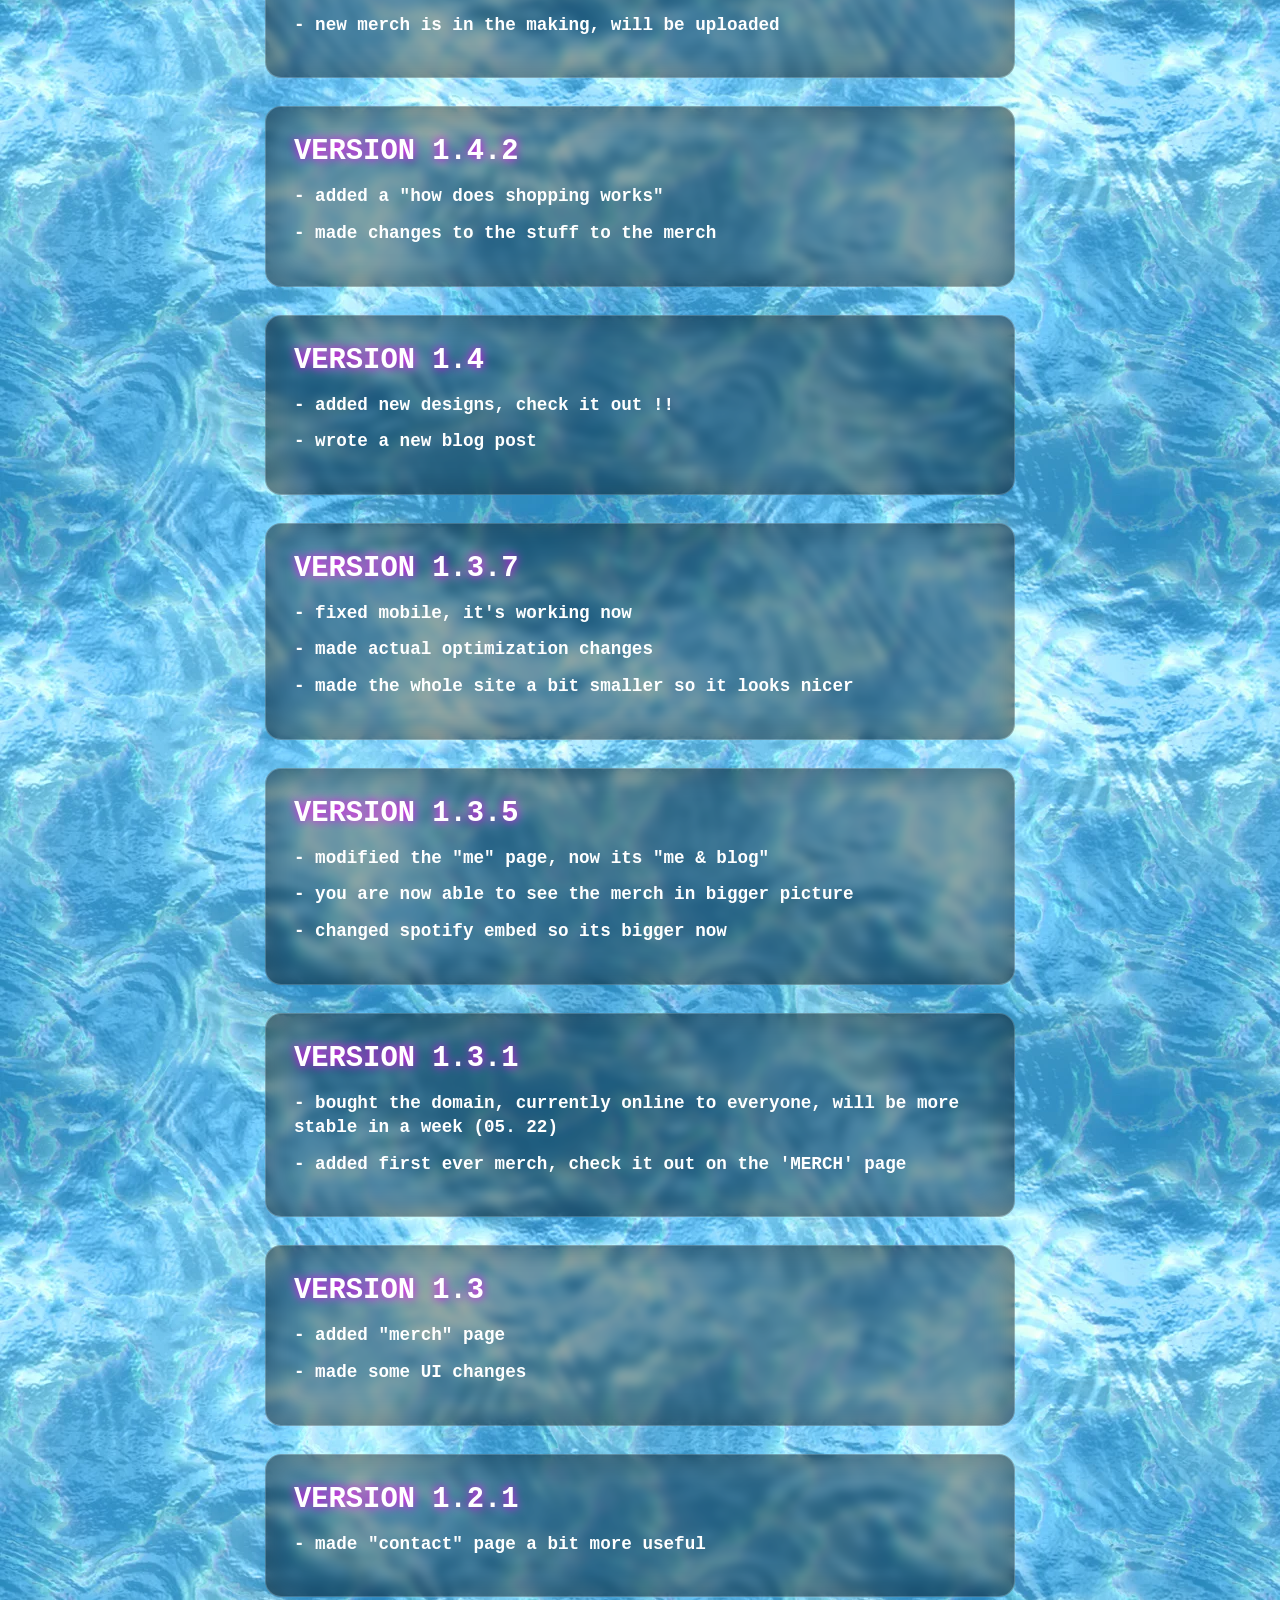
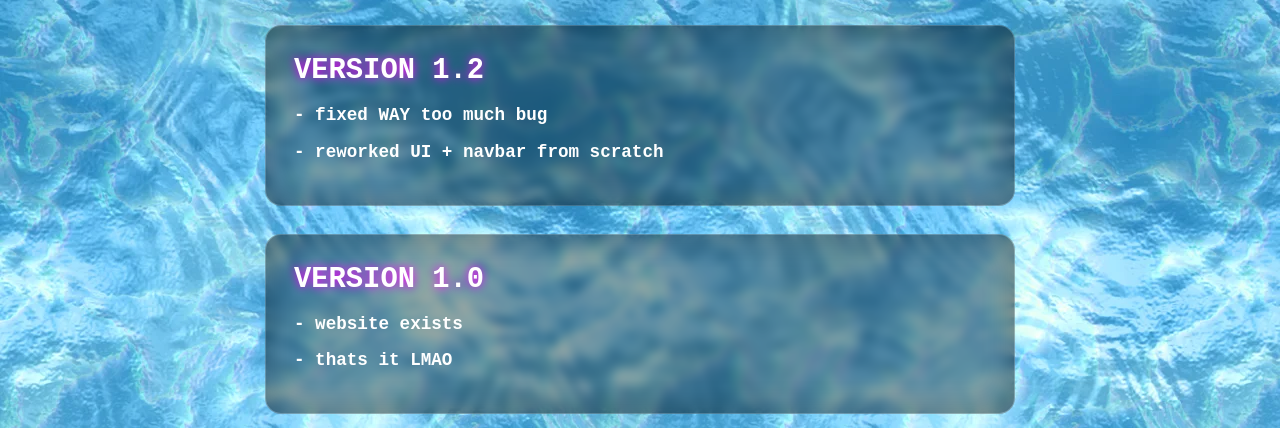
==== commit 50debadb: "version 1.6 added minigame, reworked comic chooser" ====
--- a/index.html
+++ b/index.html
@@ -44,6 +44,12 @@
         </div>
         
         <h1>---------- LOGS ----------</h1>
+
+        <div class="page-content blog">
+            <h2>VERSION 1.6</h2>
+            <h3>- reworked comics, check it out!</h3>
+            <h3>- added minigame easter egg, go find it!</h3>
+        </div>
 
         <div class="page-content blog">
             <h2>VERSION 1.5.7</h2>
@@ -158,7 +164,7 @@
                 </p>
             </div>
  
-            <a href="gallery.html#comics-section" class="buy-button">READ COMICS IN GALLERY</a>
+            <a href="gallery.html" class="buy-button">READ COMICS IN GALLERY</a>
         </div>
     </div>
  
--- a/style.css
+++ b/style.css
@@ -289,6 +289,7 @@
 }
 
 .modal-panel {
+    position: relative; /* CRITICAL: ensures absolute children align properly */
     width: min(90%, 750px);
     max-height: calc(100vh - 80px);
     background: rgba(10, 10, 10, 0.98);
@@ -296,10 +297,25 @@
     border-radius: 22px;
     box-shadow: 0 0 0 1px #000, 10px 10px 0 rgba(255, 255, 255, 0.1);
     padding: 20px;
-    position: relative;
     color: #fff;
     overflow-y: auto;
     scrollbar-width: none;
+}
+
+.modal-close {
+    position: absolute;
+    top: 18px;
+    right: 18px;
+    width: 46px;
+    height: 46px;
+    border-radius: 50%;
+    border: 2px solid #fff;
+    background: transparent;
+    color: #fff;
+    font-size: 1.8rem;
+    line-height: 1;
+    cursor: pointer;
+    z-index: 50; /* Ensures it stays on top of everything */
 }
 
 .modal-panel::-webkit-scrollbar {
@@ -1077,4 +1093,277 @@
         font-size: 0.5rem;
         padding: 2px 6px;
     }
+}
+
+/* ==========================================================================
+   COMICS FLOATING BUBBLES & ZOOM-IN CLICK ANIMATION
+   ========================================================================== */
+.comics-view {
+    display: none;
+    opacity: 0;
+    transform: scale(0.92);
+    transition: opacity 0.3s ease, transform 0.3s ease;
+}
+
+.comics-view.active-view {
+    display: block;
+    opacity: 1;
+    transform: scale(1);
+}
+
+.floating-bubbles-stage {
+    position: relative;
+    width: 100%;
+    height: 320px;
+    margin-top: 10px;
+    overflow: hidden; /* Keeps floating bubbles inside the box */
+}
+
+/* Base bubble styling */
+.comic-bubble {
+    position: absolute;
+    background: rgba(0, 0, 0, 0.8);
+    border: 3px solid #fff;
+    color: #fff;
+    font-family: 'Courier New', monospace;
+    font-weight: bold;
+    font-size: 0.95rem;
+    text-transform: uppercase;
+    padding: 16px 28px;
+    border-radius: 999px;
+    cursor: pointer;
+    box-shadow: 0 0 15px rgba(255, 255, 255, 0.15);
+    user-select: none;
+    display: inline-flex;
+    align-items: center;
+    justify-content: center;
+    text-align: center;
+    pointer-events: auto; /* Ensures whole box captures clicks */
+    z-index: 5;
+    transition: background 0.2s ease, color 0.2s ease, box-shadow 0.2s ease;
+}
+
+/* Hover freeze handled via JS, but add glow feedback */
+.comic-bubble:hover {
+    background: #fff;
+    color: #000;
+    box-shadow: 0 0 25px rgba(255, 255, 255, 0.8);
+    z-index: 10;
+}
+
+/* Zoom-in click animation effect */
+.comic-bubble.zooming-in {
+    animation: bubbleZoomIn 0.5s cubic-bezier(0.77, 0, 0.175, 1) forwards;
+    z-index: 20;
+}
+
+@keyframes bubbleZoomIn {
+    0% {
+        transform: translate(var(--curr-x), var(--curr-y)) scale(1);
+        opacity: 1;
+    }
+    100% {
+        transform: translate(var(--curr-x), var(--curr-y)) scale(12);
+        opacity: 0;
+    }
+}
+
+/* Back button inside sub-views */
+.comic-back-btn {
+    background: transparent;
+    border: 2px solid #fff;
+    color: #fff;
+    font-family: 'Courier New', monospace;
+    padding: 8px 18px;
+    border-radius: 999px;
+    cursor: pointer;
+    margin-top: 20px;
+    text-transform: uppercase;
+    font-weight: bold;
+    transition: background 0.2s ease, color 0.2s ease;
+    display: block;
+}
+
+.comic-back-dir:hover {
+    background: #fff;
+    color: #000;
+}
+
+/* ==========================================================================
+   BUBBLE BATTLE GAME STYLES & HUD
+   ========================================================================== */
+.floating-bubbles-stage {
+    position: relative;
+    width: 100%;
+    height: 340px;
+    margin-top: 10px;
+    overflow: hidden;
+    touch-action: none;
+}
+
+#game-fx-canvas {
+    position: absolute;
+    inset: 0;
+    width: 100%;
+    height: 100%;
+    pointer-events: none;
+    z-index: 2;
+}
+
+.comic-bubble {
+    position: absolute;
+    background: rgba(10, 10, 10, 0.9);
+    border: 3px solid #fff;
+    color: #fff;
+    font-family: 'Courier New', monospace;
+    font-weight: bold;
+    font-size: 0.9rem;
+    text-transform: uppercase;
+    padding: 14px 22px;
+    border-radius: 999px;
+    cursor: grab;
+    box-shadow: 0 0 15px rgba(255, 255, 255, 0.15);
+    user-select: none;
+    display: inline-flex;
+    flex-direction: column;
+    align-items: center;
+    justify-content: center;
+    text-align: center;
+    pointer-events: auto;
+    z-index: 5;
+    will-change: left, top, transform;
+    transition: background 0.2s ease, color 0.2s ease, box-shadow 0.2s ease, opacity 0.4s ease;
+}
+
+.comic-bubble:active {
+    cursor: grabbing;
+}
+
+.comic-bubble.held-weapon {
+    border-color: #00ff00;
+    box-shadow: 0 0 25px #00ff00, inset 0 0 10px #00ff00;
+    z-index: 100 !important;
+}
+
+.comic-bubble.target-enemy {
+    border-color: #ff0055;
+    box-shadow: 0 0 15px #ff0055;
+}
+
+.comic-bubble.destroyed {
+    opacity: 0 !important;
+    pointer-events: none !important;
+    transform: scale(0.2) !important;
+}
+
+.bubble-hp-bar {
+    display: none;
+    position: absolute;
+    left: 50%;
+    bottom: calc(100% + 4px);   /* hearts float ABOVE the bubble */
+    transform: translateX(-50%);
+    font-size: 0.8rem;
+    line-height: 1;
+    letter-spacing: 0;
+    white-space: nowrap;
+    pointer-events: none;
+    text-shadow: 0 0 4px #000;
+}
+
+.target-enemy .bubble-hp-bar {
+    display: block !important;
+}
+
+/* no white hover flash while a battle is running */
+.battle-on .comic-bubble:hover {
+    background: rgba(10, 10, 10, 0.9);
+    color: #fff;
+}
+.battle-on .comic-bubble.held-weapon {
+    cursor: grabbing;
+}
+.comic-bubble.hit {
+    animation: bubbleHit 0.25s ease;
+}
+@keyframes bubbleHit {
+    0%, 100% { background: rgba(10, 10, 10, 0.9); }
+    30%      { background: #ff0055; }
+}
+
+.bubble-game-hud {
+    display: none;
+    justify-content: center;
+    gap: 25px;
+    margin-top: 10px;
+    font-family: 'Courier New', monospace;
+    font-size: 0.95rem;
+    font-weight: bold;
+    background: rgba(0, 0, 0, 0.7);
+    padding: 6px 14px;
+    border-radius: 999px;
+    border: 1px solid rgba(255, 255, 255, 0.3);
+    width: fit-content;
+    margin-left: auto;
+    margin-right: auto;
+}
+
+.game-hud-timer {
+    color: #00ff00;
+    text-shadow: 0 0 8px #00ff00;
+}
+
+.game-hud-best {
+    color: #ff00ff;
+    text-shadow: 0 0 8px #ff00ff;
+}
+
+#game-fx-canvas {
+    position: absolute;
+    inset: 0;
+    width: 100%;
+    height: 100%;
+    pointer-events: none;
+    z-index: 50; /* Above bubbles during victory explosion */
+}
+
+.game-message-banner {
+    position: absolute;
+    bottom: 20px;
+    left: 50%;
+    transform: translateX(-50%);
+    background: rgba(0, 0, 0, 0.9);
+    border: 2px solid #fff;
+    padding: 10px 20px;
+    border-radius: 999px;
+    font-family: 'Courier New', monospace;
+    font-size: 0.85rem;
+    font-weight: bold;
+    text-align: center;
+    z-index: 200;
+    opacity: 0;
+    visibility: hidden;
+    transition: opacity 0.3s ease, visibility 0.3s ease, transform 0.3s ease;
+}
+
+.game-message-banner.show {
+    opacity: 1;
+    visibility: visible;
+    transform: translateX(-50%) translateY(-5px);
+}
+
+.game-message-banner.game-over {
+    border-color: #ff0033;
+    color: #ff0033;
+    box-shadow: 0 0 20px rgba(255, 0, 51, 0.6);
+}
+
+.game-message-banner.victory {
+    border-color: #00ff00;
+    color: #00ff00;
+    box-shadow: 0 0 20px rgba(0, 255, 0, 0.6);
+}
+
+.game-message-banner.mobile-warn {
+    border-color: #ffcc00;
+    color: #ffcc00;
 }
